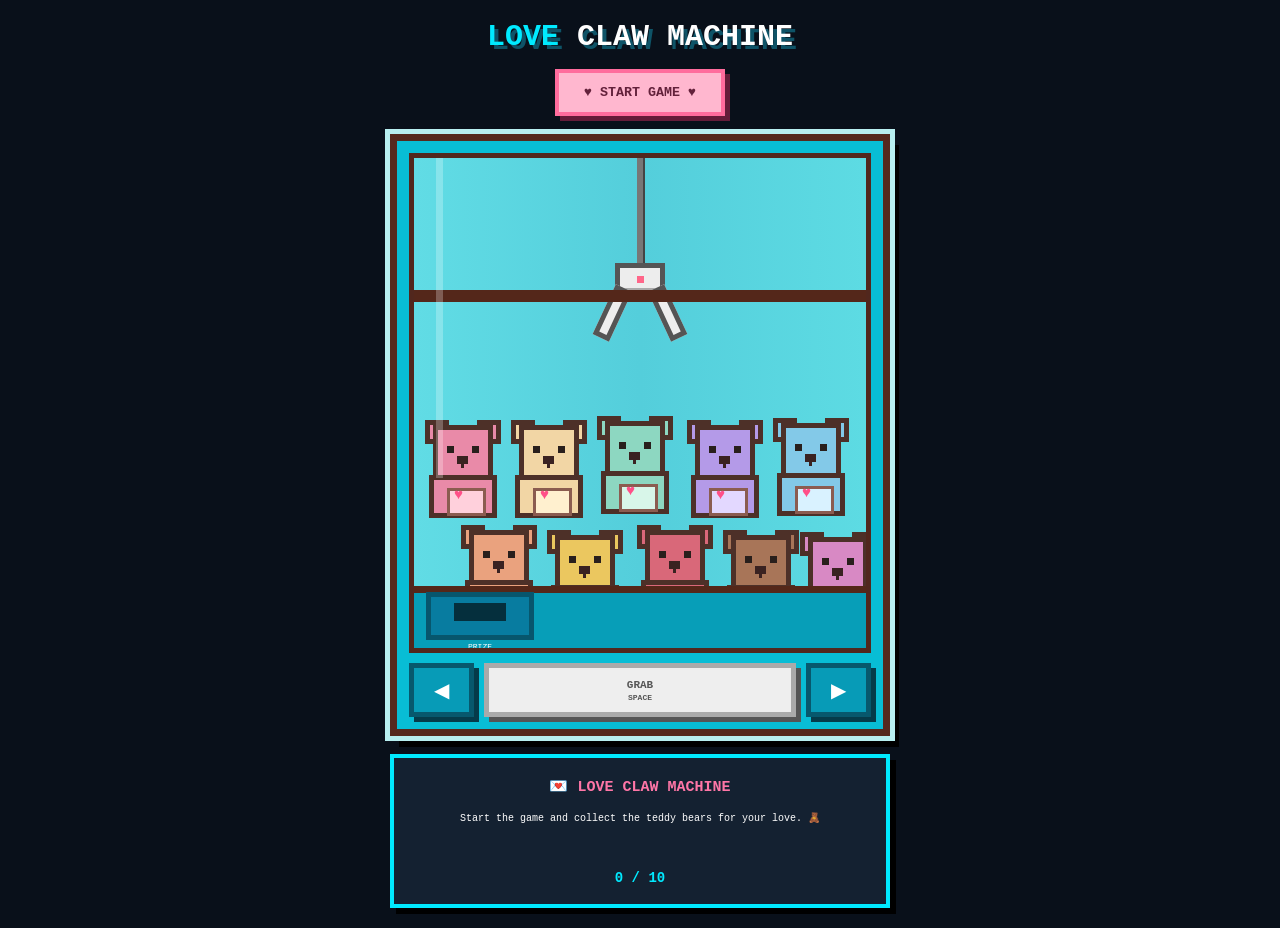
==== Claw/index.html @ a74042d6 "Add love claw machine" ====
<!DOCTYPE html>
<html lang="en">

<head>
  <meta charset="UTF-8">
  <meta name="viewport" content="width=device-width, initial-scale=1.0">

  <title>Love Claw Machine 💗</title>

  <link rel="stylesheet" href="style.css">
</head>

<body>

<div class="wrapper">

  <h1>
    <span>LOVE</span> CLAW MACHINE
  </h1>

  <button id="startGame" class="start-button">
    ♥ START GAME ♥
  </button>


  <!-- =========================
       MACHINE
  ========================== -->

  <div class="machine">

    <div class="glass">

      <!-- CLaw -->

      <div id="claw" class="claw">

        <div class="rope"></div>

        <div class="claw-head">
          <div class="claw-light"></div>
        </div>

        <div class="claw-arm left-arm"></div>
        <div class="claw-arm right-arm"></div>

      </div>


      <!-- =========================
           TEDDY BEARS
      ========================== -->

      <div class="plushies">

        <div class="pix plushie teddy1" data-id="1">
          <div class="ear ear-left"></div>
          <div class="ear ear-right"></div>
          <div class="head"></div>
          <div class="body"></div>
          <div class="eye eye-left"></div>
          <div class="eye eye-right"></div>
          <div class="nose"></div>
          <div class="teddy-heart">♥</div>
        </div>


        <div class="pix plushie teddy2" data-id="2">
          <div class="ear ear-left"></div>
          <div class="ear ear-right"></div>
          <div class="head"></div>
          <div class="body"></div>
          <div class="eye eye-left"></div>
          <div class="eye eye-right"></div>
          <div class="nose"></div>
          <div class="teddy-heart">♥</div>
        </div>


        <div class="pix plushie teddy3" data-id="3">
          <div class="ear ear-left"></div>
          <div class="ear ear-right"></div>
          <div class="head"></div>
          <div class="body"></div>
          <div class="eye eye-left"></div>
          <div class="eye eye-right"></div>
          <div class="nose"></div>
          <div class="teddy-heart">♥</div>
        </div>


        <div class="pix plushie teddy4" data-id="4">
          <div class="ear ear-left"></div>
          <div class="ear ear-right"></div>
          <div class="head"></div>
          <div class="body"></div>
          <div class="eye eye-left"></div>
          <div class="eye eye-right"></div>
          <div class="nose"></div>
          <div class="teddy-heart">♥</div>
        </div>


        <div class="pix plushie teddy5" data-id="5">
          <div class="ear ear-left"></div>
          <div class="ear ear-right"></div>
          <div class="head"></div>
          <div class="body"></div>
          <div class="eye eye-left"></div>
          <div class="eye eye-right"></div>
          <div class="nose"></div>
          <div class="teddy-heart">♥</div>
        </div>


        <div class="pix plushie teddy6" data-id="6">
          <div class="ear ear-left"></div>
          <div class="ear ear-right"></div>
          <div class="head"></div>
          <div class="body"></div>
          <div class="eye eye-left"></div>
          <div class="eye eye-right"></div>
          <div class="nose"></div>
          <div class="teddy-heart">♥</div>
        </div>


        <div class="pix plushie teddy7" data-id="7">
          <div class="ear ear-left"></div>
          <div class="ear ear-right"></div>
          <div class="head"></div>
          <div class="body"></div>
          <div class="eye eye-left"></div>
          <div class="eye eye-right"></div>
          <div class="nose"></div>
          <div class="teddy-heart">♥</div>
        </div>


        <div class="pix plushie teddy8" data-id="8">
          <div class="ear ear-left"></div>
          <div class="ear ear-right"></div>
          <div class="head"></div>
          <div class="body"></div>
          <div class="eye eye-left"></div>
          <div class="eye eye-right"></div>
          <div class="nose"></div>
          <div class="teddy-heart">♥</div>
        </div>


        <div class="pix plushie teddy9" data-id="9">
          <div class="ear ear-left"></div>
          <div class="ear ear-right"></div>
          <div class="head"></div>
          <div class="body"></div>
          <div class="eye eye-left"></div>
          <div class="eye eye-right"></div>
          <div class="nose"></div>
          <div class="teddy-heart">♥</div>
        </div>


        <div class="pix plushie teddy10" data-id="10">
          <div class="ear ear-left"></div>
          <div class="ear ear-right"></div>
          <div class="head"></div>
          <div class="body"></div>
          <div class="eye eye-left"></div>
          <div class="eye eye-right"></div>
          <div class="nose"></div>
          <div class="teddy-heart">♥</div>
        </div>

      </div>


      <!-- FLOOR -->

      <div class="floor"></div>


      <!-- PRIZE CHUTE -->

      <div
              id="prizeChute"
              class="prize-chute">

        <div class="chute-hole"></div>

        <div class="chute-text">
          PRIZE
        </div>

      </div>

    </div>


    <!-- CONTROLS -->

    <div class="controls">

      <button
              id="leftButton"
              class="control-button">
        ◀
      </button>

      <button
              id="grabButton"
              class="grab-button">

        GRAB

        <small>
          SPACE
        </small>

      </button>

      <button
              id="rightButton"
              class="control-button">
        ▶
      </button>

    </div>

  </div>


  <!-- =========================
       MESSAGE
  ========================== -->

  <div class="message-box">

    <h2 id="messageTitle">
      💌 LOVE CLAW MACHINE
    </h2>

    <p id="message">
      Start the game and collect
      the teddy bears for your love. 🧸
    </p>

    <div class="progress">

      <span id="count">0</span>

      / 10

    </div>

  </div>


  <!-- =========================
       TEDDY MESSAGE MODAL
  ========================== -->

  <div
          id="messageModal"
          class="modal hidden">

    <div class="modal-card">

      <button
              id="closeModal"
              class="close-button">
        ×
      </button>

      <div
              id="modalTeddy"
              class="modal-teddy">
        🧸
      </div>

      <h2 id="modalTitle">
        A message for you 💗
      </h2>

      <p id="modalMessage">
        ...
      </p>

      <button
              id="continueButton"
              class="continue-button">

        ♥ KEEP PLAYING ♥

      </button>

    </div>

  </div>

</div>


<script src="script.js"></script>

</body>
</html>
---- Claw/style.css ----
/* =====================================================
   RESET
===================================================== */

* {
    box-sizing: border-box;
}

html,
body {
    margin: 0;
    padding: 0;
}


/* =====================================================
   BODY
===================================================== */

body {

    min-height: 100vh;

    background: #09101a;

    color: white;

    font-family:
            "Courier New",
            monospace;

    display: flex;

    justify-content: center;
    align-items: center;

    image-rendering: pixelated;
}


/* =====================================================
   WRAPPER
===================================================== */

.wrapper {

    min-height: 100vh;

    width: 100%;

    padding: 20px;

    display: flex;

    flex-direction: column;

    justify-content: center;

    align-items: center;
}


/* =====================================================
   TITLE
===================================================== */

h1 {

    margin: 0 0 15px;

    color: #ffffff;

    font-size: 30px;

    text-shadow:
            4px 4px #0e5367;
}

h1 span {

    color: #00eaff;

}


/* =====================================================
   START BUTTON
===================================================== */

.start-button {

    margin-bottom: 18px;

    padding: 12px 25px;

    background: #ffb7cf;

    color: #63213b;

    border:
            4px solid #ff6c9d;

    font-family:
            "Courier New",
            monospace;

    font-weight: bold;

    cursor: pointer;

    box-shadow:
            5px 5px #651c39;

}


.start-button:hover {

    background: #ffc5d9;

}


.start-button:active {

    transform:
            translate(4px, 4px);

    box-shadow:
            1px 1px #651c39;

}


.start-button:disabled {

    opacity: .55;

    cursor: default;
}


/* =====================================================
   MACHINE
===================================================== */

.machine {

    width: 500px;

    max-width: 95vw;

    padding: 12px;

    background: #08bdd5;

    border:
            7px solid #55291e;

    box-shadow:
            0 0 0 5px #b8eff0,
            9px 11px #000;
}


/* =====================================================
   GLASS
===================================================== */

.glass {

    position: relative;

    height: 500px;

    overflow: hidden;

    background:
            linear-gradient(
                    90deg,
                    #61dce5,
                    #54cedb,
                    #5ddbe3
            );

    border:
            5px solid #51271d;
}


/* =====================================================
   GLASS SHINE
===================================================== */

.glass::after {

    content: "";

    position: absolute;

    top: 0;
    left: 22px;

    width: 7px;
    height: 320px;

    background:
            rgba(255,255,255,.25);

    z-index: 100;

    pointer-events: none;
}


/* =====================================================
   TOP BROWN BAR
===================================================== */

.glass::before {

    content: "";

    position: absolute;

    left: 0;
    top: 132px;

    width: 100%;
    height: 12px;

    background: #54271a;

    z-index: 80;
}


/* =====================================================
   PIXEL SYSTEM
===================================================== */

.pix::before,
.pix::after {

    position: absolute;

    content: "";

}


.pix {

    --w: 16;
    --h: 20;
    --m: 5px;

    image-rendering:
            pixelated;

}


/* =====================================================
   PLUSHIE CONTAINER
===================================================== */

.plushie {

    position: absolute;

    width: 80px;
    height: 105px;

    z-index: 20;

    cursor: pointer;

    transition:
            opacity .2s ease,
            transform .2s ease;

    will-change:
            left,
            top,
            transform,
            opacity;
}


/* =====================================================
   TEDDY EARS
===================================================== */

.ear {

    position: absolute;

    top: 7px;

    width: 24px;
    height: 24px;

    background:
            var(--teddy);

    border:
            5px solid #4d3028;

    z-index: 2;

}


.ear-left {

    left: 2px;

}


.ear-right {

    right: 2px;

}


/* =====================================================
   TEDDY HEAD
===================================================== */

.head {

    position: absolute;

    left: 10px;
    top: 12px;

    width: 60px;
    height: 55px;

    background:
            var(--teddy);

    border:
            5px solid #4d3028;

    z-index: 3;

}


/* =====================================================
   TEDDY BODY
===================================================== */

.body {

    position: absolute;

    left: 6px;
    top: 62px;

    width: 68px;
    height: 43px;

    background:
            var(--teddy);

    border:
            5px solid #4d3028;

    z-index: 1;

}


/* =====================================================
   TEDDY BELLY
===================================================== */

.body::before {

    content: "";

    position: absolute;

    left: 13px;
    top: 8px;

    width: 33px;
    height: 22px;

    background:
            var(--belly);

    border:
            3px solid #8b5c50;

}


/* =====================================================
   TEDDY EYES
===================================================== */

.eye {

    position: absolute;

    top: 33px;

    width: 7px;
    height: 7px;

    background: #291f1c;

    z-index: 7;

}


.eye-left {

    left: 24px;

}


.eye-right {

    right: 24px;

}


/* =====================================================
   TEDDY NOSE
===================================================== */

.nose {

    position: absolute;

    left: 34px;
    top: 43px;

    width: 11px;
    height: 8px;

    background: #3a2221;

    z-index: 8;

}


.nose::after {

    content: "";

    position: absolute;

    left: 4px;
    top: 7px;

    width: 3px;
    height: 5px;

    background: #3a2221;

}


/* =====================================================
   TEDDY HEART
===================================================== */

.teddy-heart {

    position: absolute;

    left: 31px;
    top: 74px;

    color: #ff4f88;

    font-size: 15px;

    z-index: 10;

}


/* =====================================================
   10 TEDDY COLORS
===================================================== */


/* 1 - Pink */

.teddy1 {

    left: 2%;
    bottom: 130px;

    --teddy: #e98aa8;
    --belly: #ffd0dc;
}


/* 2 - Cream */

.teddy2 {

    left: 21%;
    bottom: 130px;

    --teddy: #f2d6a5;
    --belly: #fff0cf;
}


/* 3 - Mint */

.teddy3 {

    left: 40%;
    bottom: 134px;

    --teddy: #8dd7c1;
    --belly: #d8f6e9;
}


/* 4 - Lavender */

.teddy4 {

    left: 60%;
    bottom: 130px;

    --teddy: #b49ae8;
    --belly: #e3d8ff;
}


/* 5 - Baby Blue */

.teddy5 {

    left: 79%;
    bottom: 132px;

    --teddy: #83c9e8;
    --belly: #d9f2ff;
}


/* 6 - Peach */

.teddy6 {

    left: 10%;
    bottom: 25px;

    --teddy: #eaa27e;
    --belly: #ffd9c5;
}


/* 7 - Yellow */

.teddy7 {

    left: 29%;
    bottom: 20px;

    --teddy: #ebc75f;
    --belly: #fff0a8;
}


/* 8 - Red */

.teddy8 {

    left: 49%;
    bottom: 25px;

    --teddy: #d96879;
    --belly: #f7b5c0;
}


/* 9 - Brown */

.teddy9 {

    left: 68%;
    bottom: 20px;

    --teddy: #a87558;
    --belly: #e3b99d;
}


/* 10 - Purple/Pink */

.teddy10 {

    left: 85%;
    bottom: 18px;

    --teddy: #d889c4;
    --belly: #f5c9ea;
}


/* =====================================================
   CLAW
===================================================== */

.claw {

    position: absolute;

    left: 50%;
    top: 0;

    width: 70px;
    height: 300px;

    transform:
            translateX(-50%);

    z-index: 70;

    transition:
            left .12s linear,
            top .75s cubic-bezier(
                    .22,
                    1,
                    .36,
                    1
            );

    will-change:
            left,
            top;

}


/* =====================================================
   ROPE
===================================================== */

.rope {

    position: absolute;

    left: 50%;
    top: 0;

    width: 6px;
    height: 112px;

    transform:
            translateX(-50%);

    background: #777;

    box-shadow:
            2px 0 #444;

}


/* =====================================================
   CLAW HEAD
===================================================== */

.claw-head {

    position: absolute;

    left: 10px;
    top: 105px;

    width: 50px;
    height: 36px;

    background: #ededed;

    border:
            5px solid #555;

    box-shadow:
            inset 0 -6px #aaa;

}


/* =====================================================
   CLAW LIGHT
===================================================== */

.claw-light {

    position: absolute;

    left: 17px;
    top: 8px;

    width: 7px;
    height: 7px;

    background: #ff6689;

}


/* =====================================================
   CLAW ARMS
===================================================== */

.claw-arm {

    position: absolute;

    top: 130px;

    width: 18px;
    height: 55px;

    background: #eee;

    border:
            5px solid #555;

    transform-origin:
            top center;

    transition:
            transform .28s
            cubic-bezier(
                    .22,
                    1,
                    .36,
                    1
            );

}


/* left */

.left-arm {

    left: 10px;

    transform:
            rotate(25deg);

}


/* right */

.right-arm {

    right: 10px;

    transform:
            rotate(-25deg);

}


/* grabbing */

.claw.grabbing .left-arm {

    transform:
            rotate(7deg);

}


.claw.grabbing .right-arm {

    transform:
            rotate(-7deg);

}


/* =====================================================
   FLOOR
===================================================== */

.floor {

    position: absolute;

    left: 0;
    bottom: 0;

    width: 100%;
    height: 62px;

    background: #079eb8;

    border-top:
            7px solid #542719;

    z-index: 40;

}


/* =====================================================
   PRIZE CHUTE
===================================================== */

.prize-chute {

    position: absolute;

    left: 12px;
    bottom: 8px;

    width: 108px;
    height: 48px;

    background: #087ca0;

    border:
            5px solid #07566d;

    z-index: 50;

}


/* hole */

.chute-hole {

    position: absolute;

    left: 23px;
    top: 6px;

    width: 52px;
    height: 18px;

    background: #052f3d;

}


/* text */

.chute-text {

    position: absolute;

    left: 0;
    right: 0;

    bottom: -16px;

    text-align: center;

    font-size: 8px;

}


/* =====================================================
   FALLING TEDDY
===================================================== */

.plushie.falling {

    animation:
            teddyDrop
            .8s
            cubic-bezier(
                    .2,
                    .7,
                    .3,
                    1
            )
            forwards;

}


@keyframes teddyDrop {

    0% {

        transform:
                translateY(0)
                rotate(0deg);

    }

    65% {

        transform:
                translateY(65px)
                rotate(0deg);

    }

    80% {

        transform:
                translateY(52px)
                rotate(-2deg);

    }

    90% {

        transform:
                translateY(60px)
                rotate(2deg);

    }

    100% {

        transform:
                translateY(57px)
                rotate(0deg);

    }

}


/* =====================================================
   COLLECTED
===================================================== */

.plushie.collected {

    pointer-events: none;

}


/* =====================================================
   CONTROLS
===================================================== */

.controls {

    display: flex;

    align-items: center;

    justify-content:
            space-between;

    gap: 10px;

    padding-top: 10px;

}


/* =====================================================
   LEFT / RIGHT
===================================================== */

.control-button {

    width: 65px;
    height: 54px;

    background: #079bb7;

    color: white;

    border:
            5px solid #07586d;

    font-size: 20px;

    cursor: pointer;

    box-shadow:
            5px 5px #053b4a;

}


.control-button:active {

    transform:
            translate(4px,4px);

    box-shadow:
            1px 1px #053b4a;

}


/* =====================================================
   GRAB
===================================================== */

.grab-button {

    flex: 1;

    height: 54px;

    background: #eee;

    color: #555;

    border:
            5px solid #aaa;

    font-family:
            "Courier New",
            monospace;

    font-weight: bold;

    font-size: 11px;

    cursor: pointer;

    box-shadow:
            5px 5px #555;

}


.grab-button:active {

    transform:
            translate(4px,4px);

    box-shadow:
            1px 1px #555;

}


.grab-button:disabled {

    opacity: .45;

}


.grab-button small {

    display: block;

    font-size: 8px;

    margin-top: 2px;

}


/* =====================================================
   MESSAGE BOX
===================================================== */

.message-box {

    width: 500px;

    max-width: 95vw;

    margin-top: 18px;

    padding: 18px;

    background: #142131;

    border:
            4px solid #00eaff;

    box-shadow:
            6px 6px #000;

    text-align: center;

}


.message-box h2 {

    margin:
            0 0 10px;

    color: #ff76a7;

    font-size: 15px;

    line-height: 1.6;

}


.message-box p {

    min-height: 48px;

    margin: 0;

    font-size: 10px;

    line-height: 1.8;

}


.progress {

    margin-top: 12px;

    color: #00eaff;

    font-size: 14px;

    font-weight: bold;

}


/* =====================================================
   MESSAGE MODAL
===================================================== */

.modal {

    position: fixed;

    inset: 0;

    z-index: 999;

    display: flex;

    justify-content: center;

    align-items: center;

    padding: 20px;

    background:
            rgba(5, 10, 18, .78);

}


.modal.hidden {

    display: none;

}


/* =====================================================
   MODAL CARD
===================================================== */

.modal-card {

    position: relative;

    width: 420px;

    max-width: 94vw;

    padding: 25px;

    background: #172537;

    border:
            5px solid #ff78a8;

    box-shadow:
            8px 8px #000;

    text-align: center;

}


.close-button {

    position: absolute;

    right: 10px;
    top: 10px;

    width: 32px;
    height: 32px;

    background: #ff6f9f;

    color: white;

    border:
            3px solid #a32f5e;

    font-size: 20px;

    cursor: pointer;

}


/* =====================================================
   MODAL TEDDY
===================================================== */

.modal-teddy {

    font-size: 70px;

    margin-bottom: 10px;

    animation:
            teddyBounce
            .8s
            ease-in-out;
}


@keyframes teddyBounce {

    0% {

        transform:
                translateY(-20px)
                scale(.8);

    }

    60% {

        transform:
                translateY(5px)
                scale(1.1);

    }

    100% {

        transform:
                translateY(0)
                scale(1);

    }

}


/* =====================================================
   MODAL TITLE
===================================================== */

.modal-card h2 {

    color: #ff9abe;

    font-size: 14px;

    line-height: 1.7;

}


/* =====================================================
   MODAL MESSAGE
===================================================== */

.modal-card p {

    color: white;

    font-size: 10px;

    line-height: 2;

}


/* =====================================================
   CONTINUE
===================================================== */

.continue-button {

    margin-top: 15px;

    padding: 12px 18px;

    background: #ff78a8;

    color: white;

    border:
            4px solid #a9345e;

    font-family:
            "Courier New",
            monospace;

    font-weight: bold;

    cursor: pointer;

    box-shadow:
            4px 4px #5e1c36;

}


.continue-button:active {

    transform:
            translate(3px,3px);

    box-shadow:
            1px 1px #5e1c36;

}


/* =====================================================
   MOBILE
===================================================== */

@media(max-width:520px) {

    .wrapper {
        padding: 15px 8px;
    }

    h1 {
        font-size: 20px;
    }

    .machine {
        padding: 8px;
    }

    .glass {
        height: 470px;
    }

    .plushie {
        transform: scale(.82);
        transform-origin: bottom center;
    }

    .message-box p {
        font-size: 9px;
    }

}


/* =====================================================
   SMALL PHONES
===================================================== */

@media(max-width:380px) {

    .control-button {
        width: 55px;
    }

    .grab-button {
        font-size: 9px;
    }

    .glass {
        height: 450px;
    }

}
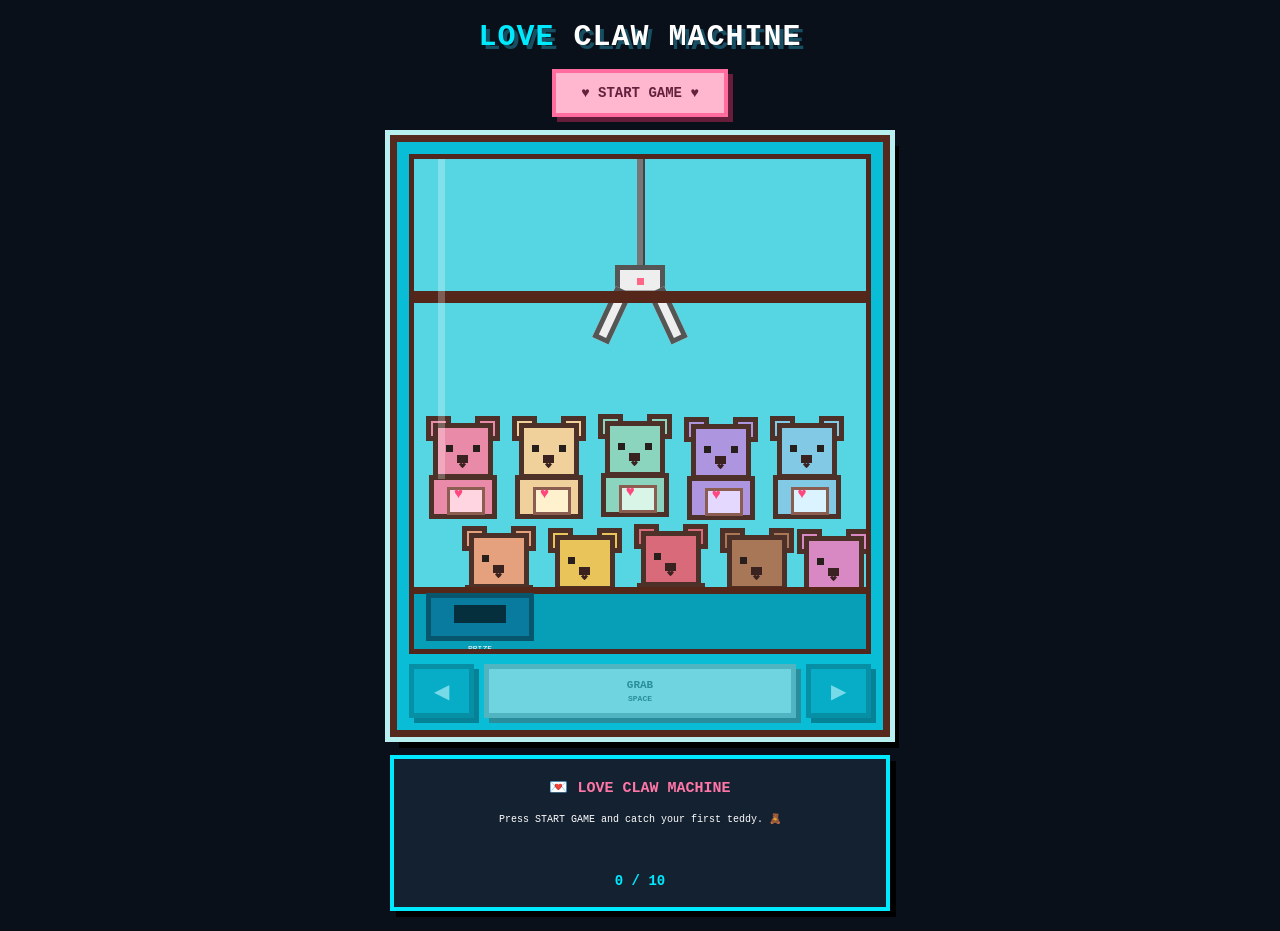
==== commit 23848303: "Update love claw machine" ====
--- a/Claw/index.html
+++ b/Claw/index.html
@@ -3,188 +3,371 @@
 
 <head>
   <meta charset="UTF-8">
-  <meta name="viewport" content="width=device-width, initial-scale=1.0">
+
+  <meta
+          name="viewport"
+          content="width=device-width, initial-scale=1.0">
 
   <title>Love Claw Machine 💗</title>
 
-  <link rel="stylesheet" href="style.css">
+  <link
+          rel="stylesheet"
+          href="style.css">
 </head>
 
 <body>
 
 <div class="wrapper">
+
+  <!-- =========================================
+       TITLE
+  ========================================== -->
 
   <h1>
     <span>LOVE</span> CLAW MACHINE
   </h1>
 
-  <button id="startGame" class="start-button">
+
+  <!-- =========================================
+       START BUTTON
+  ========================================== -->
+
+  <button
+          id="startGame"
+          class="start-button">
+
     ♥ START GAME ♥
+
   </button>
 
 
-  <!-- =========================
+  <!-- =========================================
        MACHINE
-  ========================== -->
+  ========================================== -->
 
   <div class="machine">
 
-    <div class="glass">
-
-      <!-- CLaw -->
-
-      <div id="claw" class="claw">
+    <div
+            class="glass"
+            id="glass">
+
+
+      <!-- =================================
+           CLAW
+      ================================== -->
+
+      <div
+              class="claw"
+              id="claw">
 
         <div class="rope"></div>
 
         <div class="claw-head">
+
           <div class="claw-light"></div>
+
         </div>
 
         <div class="claw-arm left-arm"></div>
+
         <div class="claw-arm right-arm"></div>
 
       </div>
 
 
-      <!-- =========================
+      <!-- =================================
            TEDDY BEARS
-      ========================== -->
+      ================================== -->
 
       <div class="plushies">
 
-        <div class="pix plushie teddy1" data-id="1">
-          <div class="ear ear-left"></div>
-          <div class="ear ear-right"></div>
-          <div class="head"></div>
-          <div class="body"></div>
-          <div class="eye eye-left"></div>
+
+        <!-- TEDDY 1 -->
+
+        <div
+                class="plushie teddy teddy1"
+                data-id="1">
+
+          <div class="ear ear-left"></div>
+
+          <div class="ear ear-right"></div>
+
+          <div class="head"></div>
+
+          <div class="body"></div>
+
+          <div class="eye eye-left"></div>
+
           <div class="eye eye-right"></div>
-          <div class="nose"></div>
-          <div class="teddy-heart">♥</div>
-        </div>
-
-
-        <div class="pix plushie teddy2" data-id="2">
-          <div class="ear ear-left"></div>
-          <div class="ear ear-right"></div>
-          <div class="head"></div>
-          <div class="body"></div>
-          <div class="eye eye-left"></div>
+
+          <div class="nose"></div>
+
+          <div class="mouth"></div>
+
+          <div class="heart">♥</div>
+
+        </div>
+
+
+        <!-- TEDDY 2 -->
+
+        <div
+                class="plushie teddy teddy2"
+                data-id="2">
+
+          <div class="ear ear-left"></div>
+
+          <div class="ear ear-right"></div>
+
+          <div class="head"></div>
+
+          <div class="body"></div>
+
+          <div class="eye eye-left"></div>
+
           <div class="eye eye-right"></div>
-          <div class="nose"></div>
-          <div class="teddy-heart">♥</div>
-        </div>
-
-
-        <div class="pix plushie teddy3" data-id="3">
-          <div class="ear ear-left"></div>
-          <div class="ear ear-right"></div>
-          <div class="head"></div>
-          <div class="body"></div>
-          <div class="eye eye-left"></div>
+
+          <div class="nose"></div>
+
+          <div class="mouth"></div>
+
+          <div class="heart">♥</div>
+
+        </div>
+
+
+        <!-- TEDDY 3 -->
+
+        <div
+                class="plushie teddy teddy3"
+                data-id="3">
+
+          <div class="ear ear-left"></div>
+
+          <div class="ear ear-right"></div>
+
+          <div class="head"></div>
+
+          <div class="body"></div>
+
+          <div class="eye eye-left"></div>
+
           <div class="eye eye-right"></div>
-          <div class="nose"></div>
-          <div class="teddy-heart">♥</div>
-        </div>
-
-
-        <div class="pix plushie teddy4" data-id="4">
-          <div class="ear ear-left"></div>
-          <div class="ear ear-right"></div>
-          <div class="head"></div>
-          <div class="body"></div>
-          <div class="eye eye-left"></div>
+
+          <div class="nose"></div>
+
+          <div class="mouth"></div>
+
+          <div class="heart">♥</div>
+
+        </div>
+
+
+        <!-- TEDDY 4 -->
+
+        <div
+                class="plushie teddy teddy4"
+                data-id="4">
+
+          <div class="ear ear-left"></div>
+
+          <div class="ear ear-right"></div>
+
+          <div class="head"></div>
+
+          <div class="body"></div>
+
+          <div class="eye eye-left"></div>
+
           <div class="eye eye-right"></div>
-          <div class="nose"></div>
-          <div class="teddy-heart">♥</div>
-        </div>
-
-
-        <div class="pix plushie teddy5" data-id="5">
-          <div class="ear ear-left"></div>
-          <div class="ear ear-right"></div>
-          <div class="head"></div>
-          <div class="body"></div>
-          <div class="eye eye-left"></div>
+
+          <div class="nose"></div>
+
+          <div class="mouth"></div>
+
+          <div class="heart">♥</div>
+
+        </div>
+
+
+        <!-- TEDDY 5 -->
+
+        <div
+                class="plushie teddy teddy5"
+                data-id="5">
+
+          <div class="ear ear-left"></div>
+
+          <div class="ear ear-right"></div>
+
+          <div class="head"></div>
+
+          <div class="body"></div>
+
+          <div class="eye eye-left"></div>
+
           <div class="eye eye-right"></div>
-          <div class="nose"></div>
-          <div class="teddy-heart">♥</div>
-        </div>
-
-
-        <div class="pix plushie teddy6" data-id="6">
-          <div class="ear ear-left"></div>
-          <div class="ear ear-right"></div>
-          <div class="head"></div>
-          <div class="body"></div>
-          <div class="eye eye-left"></div>
-          <div class="eye eye-right"></div>
-          <div class="nose"></div>
-          <div class="teddy-heart">♥</div>
-        </div>
-
-
-        <div class="pix plushie teddy7" data-id="7">
-          <div class="ear ear-left"></div>
-          <div class="ear ear-right"></div>
-          <div class="head"></div>
-          <div class="body"></div>
-          <div class="eye eye-left"></div>
-          <div class="eye eye-right"></div>
-          <div class="nose"></div>
-          <div class="teddy-heart">♥</div>
-        </div>
-
-
-        <div class="pix plushie teddy8" data-id="8">
-          <div class="ear ear-left"></div>
-          <div class="ear ear-right"></div>
-          <div class="head"></div>
-          <div class="body"></div>
-          <div class="eye eye-left"></div>
-          <div class="eye eye-right"></div>
-          <div class="nose"></div>
-          <div class="teddy-heart">♥</div>
-        </div>
-
-
-        <div class="pix plushie teddy9" data-id="9">
-          <div class="ear ear-left"></div>
-          <div class="ear ear-right"></div>
-          <div class="head"></div>
-          <div class="body"></div>
-          <div class="eye eye-left"></div>
-          <div class="eye eye-right"></div>
-          <div class="nose"></div>
-          <div class="teddy-heart">♥</div>
-        </div>
-
-
-        <div class="pix plushie teddy10" data-id="10">
-          <div class="ear ear-left"></div>
-          <div class="ear ear-right"></div>
-          <div class="head"></div>
-          <div class="body"></div>
-          <div class="eye eye-left"></div>
-          <div class="eye eye-right"></div>
-          <div class="nose"></div>
-          <div class="teddy-heart">♥</div>
+
+          <div class="nose"></div>
+
+          <div class="mouth"></div>
+
+          <div class="heart">♥</div>
+
+        </div>
+
+
+        <!-- TEDDY 6 -->
+
+        <div
+                class="plushie teddy teddy6"
+                data-id="6">
+
+          <div class="ear ear-left"></div>
+
+          <div class="ear ear-right"></div>
+
+          <div class="head"></div>
+
+          <div class="body"></div>
+
+          <div class="eye eye-left"></div>
+
+          <div class="eye-right"></div>
+
+          <div class="nose"></div>
+
+          <div class="mouth"></div>
+
+          <div class="heart">♥</div>
+
+        </div>
+
+
+        <!-- TEDDY 7 -->
+
+        <div
+                class="plushie teddy teddy7"
+                data-id="7">
+
+          <div class="ear ear-left"></div>
+
+          <div class="ear ear-right"></div>
+
+          <div class="head"></div>
+
+          <div class="body"></div>
+
+          <div class="eye eye-left"></div>
+
+          <div class="eye-right"></div>
+
+          <div class="nose"></div>
+
+          <div class="mouth"></div>
+
+          <div class="heart">♥</div>
+
+        </div>
+
+
+        <!-- TEDDY 8 -->
+
+        <div
+                class="plushie teddy teddy8"
+                data-id="8">
+
+          <div class="ear ear-left"></div>
+
+          <div class="ear ear-right"></div>
+
+          <div class="head"></div>
+
+          <div class="body"></div>
+
+          <div class="eye eye-left"></div>
+
+          <div class="eye-right"></div>
+
+          <div class="nose"></div>
+
+          <div class="mouth"></div>
+
+          <div class="heart">♥</div>
+
+        </div>
+
+
+        <!-- TEDDY 9 -->
+
+        <div
+                class="plushie teddy teddy9"
+                data-id="9">
+
+          <div class="ear ear-left"></div>
+
+          <div class="ear ear-right"></div>
+
+          <div class="head"></div>
+
+          <div class="body"></div>
+
+          <div class="eye eye-left"></div>
+
+          <div class="eye-right"></div>
+
+          <div class="nose"></div>
+
+          <div class="mouth"></div>
+
+          <div class="heart">♥</div>
+
+        </div>
+
+
+        <!-- TEDDY 10 -->
+
+        <div
+                class="plushie teddy teddy10"
+                data-id="10">
+
+          <div class="ear ear-left"></div>
+
+          <div class="ear ear-right"></div>
+
+          <div class="head"></div>
+
+          <div class="body"></div>
+
+          <div class="eye eye-left"></div>
+
+          <div class="eye-right"></div>
+
+          <div class="nose"></div>
+
+          <div class="mouth"></div>
+
+          <div class="heart">♥</div>
+
         </div>
 
       </div>
 
 
-      <!-- FLOOR -->
+      <!-- =================================
+           FLOOR
+      ================================== -->
 
       <div class="floor"></div>
 
 
-      <!-- PRIZE CHUTE -->
+      <!-- =================================
+           PRIZE CHUTE
+      ================================== -->
 
       <div
-              id="prizeChute"
-              class="prize-chute">
+              class="prize-chute"
+              id="prizeChute">
 
         <div class="chute-hole"></div>
 
@@ -194,18 +377,30 @@
 
       </div>
 
+
+      <!-- =================================
+           GLASS SHINE
+      ================================== -->
+
+      <div class="glass-shine"></div>
+
     </div>
 
 
-    <!-- CONTROLS -->
+    <!-- =====================================
+         CONTROLS
+    ====================================== -->
 
     <div class="controls">
 
       <button
               id="leftButton"
               class="control-button">
+
         ◀
+
       </button>
+
 
       <button
               id="grabButton"
@@ -219,10 +414,13 @@
 
       </button>
 
+
       <button
               id="rightButton"
               class="control-button">
+
         ▶
+
       </button>
 
     </div>
@@ -230,9 +428,9 @@
   </div>
 
 
-  <!-- =========================
+  <!-- =========================================
        MESSAGE
-  ========================== -->
+  ========================================== -->
 
   <div class="message-box">
 
@@ -241,13 +439,15 @@
     </h2>
 
     <p id="message">
-      Start the game and collect
-      the teddy bears for your love. 🧸
+      Press START GAME and
+      catch your first teddy. 🧸
     </p>
 
     <div class="progress">
 
-      <span id="count">0</span>
+            <span id="count">
+                0
+            </span>
 
       / 10
 
@@ -256,9 +456,9 @@
   </div>
 
 
-  <!-- =========================
-       TEDDY MESSAGE MODAL
-  ========================== -->
+  <!-- =========================================
+       MESSAGE POPUP
+  ========================================== -->
 
   <div
           id="messageModal"
@@ -266,26 +466,54 @@
 
     <div class="modal-card">
 
+
+      <!-- CLOSE -->
+
       <button
               id="closeModal"
               class="close-button">
+
         ×
+
       </button>
+
+
+      <!-- PICTURE -->
+
+      <img
+              id="modalImage"
+              class="modal-image"
+              src=""
+              alt="Memory">
+
+
+      <!-- TEDDY -->
 
       <div
               id="modalTeddy"
               class="modal-teddy">
+
         🧸
+
       </div>
+
+
+      <!-- TITLE -->
 
       <h2 id="modalTitle">
         A message for you 💗
       </h2>
 
+
+      <!-- MESSAGE -->
+
       <p id="modalMessage">
         ...
       </p>
 
+
+      <!-- CONTINUE -->
+
       <button
               id="continueButton"
               class="continue-button">
--- a/Claw/style.css
+++ b/Claw/style.css
@@ -32,9 +32,11 @@
     display: flex;
 
     justify-content: center;
+
     align-items: center;
 
-    image-rendering: pixelated;
+    image-rendering:
+            pixelated;
 }
 
 
@@ -44,10 +46,10 @@
 
 .wrapper {
 
+    width: 100%;
+
     min-height: 100vh;
 
-    width: 100%;
-
     padding: 20px;
 
     display: flex;
@@ -57,6 +59,7 @@
     justify-content: center;
 
     align-items: center;
+
 }
 
 
@@ -66,19 +69,25 @@
 
 h1 {
 
-    margin: 0 0 15px;
-
-    color: #ffffff;
+    margin:
+            0 0 15px;
+
+    color: white;
 
     font-size: 30px;
 
+    letter-spacing: 1px;
+
     text-shadow:
-            4px 4px #0e5367;
-}
+            4px 4px #174e61;
+
+}
+
 
 h1 span {
 
-    color: #00eaff;
+    color:
+            #00eaff;
 
 }
 
@@ -89,13 +98,17 @@
 
 .start-button {
 
-    margin-bottom: 18px;
-
-    padding: 12px 25px;
-
-    background: #ffb7cf;
-
-    color: #63213b;
+    margin-bottom:
+            18px;
+
+    padding:
+            12px 25px;
+
+    background:
+            #ffb7cf;
+
+    color:
+            #63213b;
 
     border:
             4px solid #ff6c9d;
@@ -104,19 +117,28 @@
             "Courier New",
             monospace;
 
-    font-weight: bold;
-
-    cursor: pointer;
+    font-weight:
+            bold;
+
+    font-size:
+            14px;
+
+    cursor:
+            pointer;
 
     box-shadow:
-            5px 5px #651c39;
+            5px 5px #651d39;
+
+    transition:
+            transform .1s ease;
 
 }
 
 
 .start-button:hover {
 
-    background: #ffc5d9;
+    transform:
+            translate(-2px,-2px);
 
 }
 
@@ -124,19 +146,22 @@
 .start-button:active {
 
     transform:
-            translate(4px, 4px);
+            translate(4px,4px);
 
     box-shadow:
-            1px 1px #651c39;
+            1px 1px #651d39;
 
 }
 
 
 .start-button:disabled {
 
-    opacity: .55;
-
-    cursor: default;
+    opacity:
+            .55;
+
+    cursor:
+            default;
+
 }
 
 
@@ -146,13 +171,17 @@
 
 .machine {
 
-    width: 500px;
-
-    max-width: 95vw;
-
-    padding: 12px;
-
-    background: #08bdd5;
+    width:
+            500px;
+
+    max-width:
+            95vw;
+
+    padding:
+            12px;
+
+    background:
+            #08bdd5;
 
     border:
             7px solid #55291e;
@@ -160,6 +189,7 @@
     box-shadow:
             0 0 0 5px #b8eff0,
             9px 11px #000;
+
 }
 
 
@@ -169,22 +199,57 @@
 
 .glass {
 
-    position: relative;
-
-    height: 500px;
-
-    overflow: hidden;
-
-    background:
-            linear-gradient(
-                    90deg,
-                    #61dce5,
-                    #54cedb,
-                    #5ddbe3
-            );
+    position:
+            relative;
+
+    width:
+            100%;
+
+    height:
+            500px;
+
+    overflow:
+            hidden;
+
+    background:
+            #56d6e2;
 
     border:
             5px solid #51271d;
+
+}
+
+
+/* =====================================================
+   BROWN BAR
+===================================================== */
+
+.glass::before {
+
+    content:
+            "";
+
+    position:
+            absolute;
+
+    top:
+            132px;
+
+    left:
+            0;
+
+    width:
+            100%;
+
+    height:
+            12px;
+
+    background:
+            #54271a;
+
+    z-index:
+            80;
+
 }
 
 
@@ -192,46 +257,37 @@
    GLASS SHINE
 ===================================================== */
 
-.glass::after {
-
-    content: "";
-
-    position: absolute;
-
-    top: 0;
-    left: 22px;
-
-    width: 7px;
-    height: 320px;
-
-    background:
-            rgba(255,255,255,.25);
-
-    z-index: 100;
-
-    pointer-events: none;
-}
-
-
-/* =====================================================
-   TOP BROWN BAR
-===================================================== */
-
-.glass::before {
-
-    content: "";
-
-    position: absolute;
-
-    left: 0;
-    top: 132px;
-
-    width: 100%;
-    height: 12px;
-
-    background: #54271a;
-
-    z-index: 80;
+.glass-shine {
+
+    position:
+            absolute;
+
+    left:
+            24px;
+
+    top:
+            0;
+
+    width:
+            7px;
+
+    height:
+            320px;
+
+    background:
+            rgba(
+                    255,
+                    255,
+                    255,
+                    .25
+            );
+
+    z-index:
+            100;
+
+    pointer-events:
+            none;
+
 }
 
 
@@ -242,9 +298,11 @@
 .pix::before,
 .pix::after {
 
-    position: absolute;
-
-    content: "";
+    position:
+            absolute;
+
+    content:
+            "";
 
 }
 
@@ -252,7 +310,9 @@
 .pix {
 
     --w: 16;
+
     --h: 20;
+
     --m: 5px;
 
     image-rendering:
@@ -262,44 +322,49 @@
 
 
 /* =====================================================
-   PLUSHIE CONTAINER
+   PLUSHIE
 ===================================================== */
 
 .plushie {
 
-    position: absolute;
-
-    width: 80px;
-    height: 105px;
-
-    z-index: 20;
-
-    cursor: pointer;
+    position:
+            absolute;
+
+    width:
+            80px;
+
+    height:
+            108px;
+
+    cursor:
+            default;
+
+    z-index:
+            20;
 
     transition:
-            opacity .2s ease,
-            transform .2s ease;
-
-    will-change:
-            left,
-            top,
-            transform,
-            opacity;
-}
-
-
-/* =====================================================
-   TEDDY EARS
+            opacity .25s ease;
+
+}
+
+
+/* =====================================================
+   TEDDY EAR
 ===================================================== */
 
 .ear {
 
-    position: absolute;
-
-    top: 7px;
-
-    width: 24px;
-    height: 24px;
+    position:
+            absolute;
+
+    top:
+            5px;
+
+    width:
+            25px;
+
+    height:
+            25px;
 
     background:
             var(--teddy);
@@ -307,21 +372,24 @@
     border:
             5px solid #4d3028;
 
-    z-index: 2;
+    z-index:
+            2;
 
 }
 
 
 .ear-left {
 
-    left: 2px;
+    left:
+            3px;
 
 }
 
 
 .ear-right {
 
-    right: 2px;
+    right:
+            3px;
 
 }
 
@@ -332,13 +400,20 @@
 
 .head {
 
-    position: absolute;
-
-    left: 10px;
-    top: 12px;
-
-    width: 60px;
-    height: 55px;
+    position:
+            absolute;
+
+    left:
+            10px;
+
+    top:
+            12px;
+
+    width:
+            60px;
+
+    height:
+            56px;
 
     background:
             var(--teddy);
@@ -346,7 +421,8 @@
     border:
             5px solid #4d3028;
 
-    z-index: 3;
+    z-index:
+            3;
 
 }
 
@@ -357,13 +433,20 @@
 
 .body {
 
-    position: absolute;
-
-    left: 6px;
-    top: 62px;
-
-    width: 68px;
-    height: 43px;
+    position:
+            absolute;
+
+    left:
+            6px;
+
+    top:
+            64px;
+
+    width:
+            68px;
+
+    height:
+            44px;
 
     background:
             var(--teddy);
@@ -371,7 +454,8 @@
     border:
             5px solid #4d3028;
 
-    z-index: 1;
+    z-index:
+            2;
 
 }
 
@@ -382,15 +466,23 @@
 
 .body::before {
 
-    content: "";
-
-    position: absolute;
-
-    left: 13px;
-    top: 8px;
-
-    width: 33px;
-    height: 22px;
+    content:
+            "";
+
+    position:
+            absolute;
+
+    left:
+            13px;
+
+    top:
+            7px;
+
+    width:
+            32px;
+
+    height:
+            22px;
 
     background:
             var(--belly);
@@ -402,219 +494,348 @@
 
 
 /* =====================================================
-   TEDDY EYES
+   EYES
 ===================================================== */
 
 .eye {
 
-    position: absolute;
-
-    top: 33px;
-
-    width: 7px;
-    height: 7px;
-
-    background: #291f1c;
-
-    z-index: 7;
+    position:
+            absolute;
+
+    top:
+            34px;
+
+    width:
+            7px;
+
+    height:
+            7px;
+
+    background:
+            #271f1c;
+
+    z-index:
+            8;
 
 }
 
 
 .eye-left {
 
-    left: 24px;
+    left:
+            23px;
 
 }
 
 
 .eye-right {
 
-    right: 24px;
-
-}
-
-
-/* =====================================================
-   TEDDY NOSE
+    right:
+            23px;
+
+}
+
+
+/* =====================================================
+   NOSE
 ===================================================== */
 
 .nose {
 
-    position: absolute;
-
-    left: 34px;
-    top: 43px;
-
-    width: 11px;
-    height: 8px;
-
-    background: #3a2221;
-
-    z-index: 8;
-
-}
-
-
-.nose::after {
-
-    content: "";
-
-    position: absolute;
-
-    left: 4px;
-    top: 7px;
-
-    width: 3px;
-    height: 5px;
-
-    background: #3a2221;
-
-}
-
-
-/* =====================================================
-   TEDDY HEART
-===================================================== */
-
-.teddy-heart {
-
-    position: absolute;
-
-    left: 31px;
-    top: 74px;
-
-    color: #ff4f88;
-
-    font-size: 15px;
-
-    z-index: 10;
-
-}
-
-
-/* =====================================================
-   10 TEDDY COLORS
-===================================================== */
-
-
-/* 1 - Pink */
+    position:
+            absolute;
+
+    left:
+            34px;
+
+    top:
+            44px;
+
+    width:
+            11px;
+
+    height:
+            8px;
+
+    background:
+            #3a2221;
+
+    z-index:
+            9;
+
+}
+
+
+/* =====================================================
+   MOUTH
+===================================================== */
+
+.mouth {
+
+    position:
+            absolute;
+
+    left:
+            37px;
+
+    top:
+            51px;
+
+    width:
+            5px;
+
+    height:
+            5px;
+
+    border-left:
+            3px solid #3a2221;
+
+    border-bottom:
+            3px solid #3a2221;
+
+    transform:
+            rotate(-45deg);
+
+    z-index:
+            9;
+
+}
+
+
+/* =====================================================
+   HEART
+===================================================== */
+
+.heart {
+
+    position:
+            absolute;
+
+    left:
+            31px;
+
+    top:
+            75px;
+
+    color:
+            #ff477d;
+
+    font-size:
+            15px;
+
+    z-index:
+            12;
+
+}
+
+
+/* =====================================================
+   TEDDY 1
+===================================================== */
 
 .teddy1 {
 
-    left: 2%;
-    bottom: 130px;
-
-    --teddy: #e98aa8;
-    --belly: #ffd0dc;
-}
-
-
-/* 2 - Cream */
+    left:
+            2%;
+
+    bottom:
+            130px;
+
+    --teddy:
+            #e98aa8;
+
+    --belly:
+            #ffd5e1;
+
+}
+
+
+/* =====================================================
+   TEDDY 2
+===================================================== */
 
 .teddy2 {
 
-    left: 21%;
-    bottom: 130px;
-
-    --teddy: #f2d6a5;
-    --belly: #fff0cf;
-}
-
-
-/* 3 - Mint */
+    left:
+            21%;
+
+    bottom:
+            130px;
+
+    --teddy:
+            #f0d19b;
+
+    --belly:
+            #fff0ce;
+
+}
+
+
+/* =====================================================
+   TEDDY 3
+===================================================== */
 
 .teddy3 {
 
-    left: 40%;
-    bottom: 134px;
-
-    --teddy: #8dd7c1;
-    --belly: #d8f6e9;
-}
-
-
-/* 4 - Lavender */
+    left:
+            40%;
+
+    bottom:
+            132px;
+
+    --teddy:
+            #8bd4be;
+
+    --belly:
+            #d8f5e8;
+
+}
+
+
+/* =====================================================
+   TEDDY 4
+===================================================== */
 
 .teddy4 {
 
-    left: 60%;
-    bottom: 130px;
-
-    --teddy: #b49ae8;
-    --belly: #e3d8ff;
-}
-
-
-/* 5 - Baby Blue */
+    left:
+            59%;
+
+    bottom:
+            129px;
+
+    --teddy:
+            #ad96df;
+
+    --belly:
+            #e4d8ff;
+
+}
+
+
+/* =====================================================
+   TEDDY 5
+===================================================== */
 
 .teddy5 {
 
-    left: 79%;
-    bottom: 132px;
-
-    --teddy: #83c9e8;
-    --belly: #d9f2ff;
-}
-
-
-/* 6 - Peach */
+    left:
+            78%;
+
+    bottom:
+            130px;
+
+    --teddy:
+            #81c9e5;
+
+    --belly:
+            #daf3ff;
+
+}
+
+
+/* =====================================================
+   TEDDY 6
+===================================================== */
 
 .teddy6 {
 
-    left: 10%;
-    bottom: 25px;
-
-    --teddy: #eaa27e;
-    --belly: #ffd9c5;
-}
-
-
-/* 7 - Yellow */
+    left:
+            10%;
+
+    bottom:
+            20px;
+
+    --teddy:
+            #e5a07d;
+
+    --belly:
+            #ffd8c4;
+
+}
+
+
+/* =====================================================
+   TEDDY 7
+===================================================== */
 
 .teddy7 {
 
-    left: 29%;
-    bottom: 20px;
-
-    --teddy: #ebc75f;
-    --belly: #fff0a8;
-}
-
-
-/* 8 - Red */
+    left:
+            29%;
+
+    bottom:
+            18px;
+
+    --teddy:
+            #e9c45b;
+
+    --belly:
+            #fff0a2;
+
+}
+
+
+/* =====================================================
+   TEDDY 8
+===================================================== */
 
 .teddy8 {
 
-    left: 49%;
-    bottom: 25px;
-
-    --teddy: #d96879;
-    --belly: #f7b5c0;
-}
-
-
-/* 9 - Brown */
+    left:
+            48%;
+
+    bottom:
+            22px;
+
+    --teddy:
+            #d86a79;
+
+    --belly:
+            #f6b6c1;
+
+}
+
+
+/* =====================================================
+   TEDDY 9
+===================================================== */
 
 .teddy9 {
 
-    left: 68%;
-    bottom: 20px;
-
-    --teddy: #a87558;
-    --belly: #e3b99d;
-}
-
-
-/* 10 - Purple/Pink */
+    left:
+            67%;
+
+    bottom:
+            18px;
+
+    --teddy:
+            #a77758;
+
+    --belly:
+            #e1b99d;
+
+}
+
+
+/* =====================================================
+   TEDDY 10
+===================================================== */
 
 .teddy10 {
 
-    left: 85%;
-    bottom: 18px;
-
-    --teddy: #d889c4;
-    --belly: #f5c9ea;
+    left:
+            84%;
+
+    bottom:
+            17px;
+
+    --teddy:
+            #d888c2;
+
+    --belly:
+            #f4c7e9;
+
 }
 
 
@@ -624,21 +845,29 @@
 
 .claw {
 
-    position: absolute;
-
-    left: 50%;
-    top: 0;
-
-    width: 70px;
-    height: 300px;
+    position:
+            absolute;
+
+    top:
+            0;
+
+    left:
+            50%;
+
+    width:
+            70px;
+
+    height:
+            300px;
 
     transform:
             translateX(-50%);
 
-    z-index: 70;
+    z-index:
+            70;
 
     transition:
-            left .12s linear,
+            left .18s linear,
             top .75s cubic-bezier(
                     .22,
                     1,
@@ -646,10 +875,6 @@
                     1
             );
 
-    will-change:
-            left,
-            top;
-
 }
 
 
@@ -659,18 +884,26 @@
 
 .rope {
 
-    position: absolute;
-
-    left: 50%;
-    top: 0;
-
-    width: 6px;
-    height: 112px;
+    position:
+            absolute;
+
+    top:
+            0;
+
+    left:
+            50%;
+
+    width:
+            6px;
+
+    height:
+            112px;
 
     transform:
             translateX(-50%);
 
-    background: #777;
+    background:
+            #777;
 
     box-shadow:
             2px 0 #444;
@@ -684,15 +917,23 @@
 
 .claw-head {
 
-    position: absolute;
-
-    left: 10px;
-    top: 105px;
-
-    width: 50px;
-    height: 36px;
-
-    background: #ededed;
+    position:
+            absolute;
+
+    left:
+            10px;
+
+    top:
+            106px;
+
+    width:
+            50px;
+
+    height:
+            36px;
+
+    background:
+            #eeeeee;
 
     border:
             5px solid #555;
@@ -709,15 +950,23 @@
 
 .claw-light {
 
-    position: absolute;
-
-    left: 17px;
-    top: 8px;
-
-    width: 7px;
-    height: 7px;
-
-    background: #ff6689;
+    position:
+            absolute;
+
+    top:
+            8px;
+
+    left:
+            17px;
+
+    width:
+            7px;
+
+    height:
+            7px;
+
+    background:
+            #ff6688;
 
 }
 
@@ -728,14 +977,20 @@
 
 .claw-arm {
 
-    position: absolute;
-
-    top: 130px;
-
-    width: 18px;
-    height: 55px;
-
-    background: #eee;
+    position:
+            absolute;
+
+    top:
+            131px;
+
+    width:
+            18px;
+
+    height:
+            56px;
+
+    background:
+            #eeeeee;
 
     border:
             5px solid #555;
@@ -744,7 +999,7 @@
             top center;
 
     transition:
-            transform .28s
+            transform .3s
             cubic-bezier(
                     .22,
                     1,
@@ -755,11 +1010,14 @@
 }
 
 
-/* left */
+/* =====================================================
+   LEFT ARM
+===================================================== */
 
 .left-arm {
 
-    left: 10px;
+    left:
+            10px;
 
     transform:
             rotate(25deg);
@@ -767,11 +1025,14 @@
 }
 
 
-/* right */
+/* =====================================================
+   RIGHT ARM
+===================================================== */
 
 .right-arm {
 
-    right: 10px;
+    right:
+            10px;
 
     transform:
             rotate(-25deg);
@@ -779,7 +1040,9 @@
 }
 
 
-/* grabbing */
+/* =====================================================
+   CLOSED CLAW
+===================================================== */
 
 .claw.grabbing .left-arm {
 
@@ -803,20 +1066,29 @@
 
 .floor {
 
-    position: absolute;
-
-    left: 0;
-    bottom: 0;
-
-    width: 100%;
-    height: 62px;
-
-    background: #079eb8;
+    position:
+            absolute;
+
+    bottom:
+            0;
+
+    left:
+            0;
+
+    width:
+            100%;
+
+    height:
+            62px;
+
+    background:
+            #079eb8;
 
     border-top:
             7px solid #542719;
 
-    z-index: 40;
+    z-index:
+            40;
 
 }
 
@@ -827,72 +1099,118 @@
 
 .prize-chute {
 
-    position: absolute;
-
-    left: 12px;
-    bottom: 8px;
-
-    width: 108px;
-    height: 48px;
-
-    background: #087ca0;
+    position:
+            absolute;
+
+    left:
+            12px;
+
+    bottom:
+            8px;
+
+    width:
+            108px;
+
+    height:
+            48px;
+
+    background:
+            #087b9e;
 
     border:
             5px solid #07566d;
 
-    z-index: 50;
-
-}
-
-
-/* hole */
+    z-index:
+            50;
+
+}
+
+
+/* =====================================================
+   PRIZE HOLE
+===================================================== */
 
 .chute-hole {
 
-    position: absolute;
-
-    left: 23px;
-    top: 6px;
-
-    width: 52px;
-    height: 18px;
-
-    background: #052f3d;
-
-}
-
-
-/* text */
+    position:
+            absolute;
+
+    left:
+            23px;
+
+    top:
+            7px;
+
+    width:
+            52px;
+
+    height:
+            18px;
+
+    background:
+            #052f3d;
+
+}
+
+
+/* =====================================================
+   PRIZE TEXT
+===================================================== */
 
 .chute-text {
 
-    position: absolute;
-
-    left: 0;
-    right: 0;
-
-    bottom: -16px;
-
-    text-align: center;
-
-    font-size: 8px;
-
-}
-
-
-/* =====================================================
-   FALLING TEDDY
-===================================================== */
-
-.plushie.falling {
+    position:
+            absolute;
+
+    left:
+            0;
+
+    right:
+            0;
+
+    bottom:
+            -17px;
+
+    text-align:
+            center;
+
+    color:
+            white;
+
+    font-size:
+            8px;
+
+}
+
+
+/* =====================================================
+   HIDDEN / CARRIED
+===================================================== */
+
+.plushie.carried {
+
+    z-index:
+            90;
+
+    pointer-events:
+            none;
+
+}
+
+
+/* =====================================================
+   DROP ANIMATION
+===================================================== */
+
+.plushie.drop-animation {
 
     animation:
             teddyDrop
-            .8s
+            .9s
             cubic-bezier(
-                    .2,
-                    .7,
-                    .3,
+                    .18,
+                    .75,
+                    .28,
                     1
             )
             forwards;
@@ -913,23 +1231,23 @@
     65% {
 
         transform:
-                translateY(65px)
+                translateY(70px)
                 rotate(0deg);
 
     }
 
-    80% {
+    78% {
 
         transform:
-                translateY(52px)
-                rotate(-2deg);
+                translateY(55px)
+                rotate(-3deg);
 
     }
 
     90% {
 
         transform:
-                translateY(60px)
+                translateY(66px)
                 rotate(2deg);
 
     }
@@ -937,7 +1255,7 @@
     100% {
 
         transform:
-                translateY(57px)
+                translateY(62px)
                 rotate(0deg);
 
     }
@@ -946,103 +1264,147 @@
 
 
 /* =====================================================
-   COLLECTED
-===================================================== */
-
-.plushie.collected {
-
-    pointer-events: none;
-
-}
-
-
-/* =====================================================
    CONTROLS
 ===================================================== */
 
 .controls {
 
-    display: flex;
-
-    align-items: center;
+    display:
+            flex;
+
+    align-items:
+            center;
 
     justify-content:
             space-between;
 
-    gap: 10px;
-
-    padding-top: 10px;
-
-}
-
-
-/* =====================================================
-   LEFT / RIGHT
+    gap:
+            10px;
+
+    padding-top:
+            10px;
+
+}
+
+
+/* =====================================================
+   CONTROL BUTTON
 ===================================================== */
 
 .control-button {
 
-    width: 65px;
-    height: 54px;
-
-    background: #079bb7;
-
-    color: white;
+    width:
+            65px;
+
+    height:
+            54px;
+
+    background:
+            #079bb7;
+
+    color:
+            white;
 
     border:
             5px solid #07586d;
 
-    font-size: 20px;
-
-    cursor: pointer;
-
-    box-shadow:
-            5px 5px #053b4a;
-
-}
-
-
-.control-button:active {
-
-    transform:
-            translate(4px,4px);
-
-    box-shadow:
-            1px 1px #053b4a;
-
-}
-
-
-/* =====================================================
-   GRAB
-===================================================== */
-
-.grab-button {
-
-    flex: 1;
-
-    height: 54px;
-
-    background: #eee;
-
-    color: #555;
-
-    border:
-            5px solid #aaa;
+    font-size:
+            20px;
 
     font-family:
             "Courier New",
             monospace;
 
-    font-weight: bold;
-
-    font-size: 11px;
-
-    cursor: pointer;
+    cursor:
+            pointer;
+
+    box-shadow:
+            5px 5px #053b4a;
+
+    transition:
+            transform .08s ease;
+
+}
+
+
+.control-button:hover {
+
+    background:
+            #0aaac8;
+
+}
+
+
+.control-button:active {
+
+    transform:
+            translate(4px,4px);
+
+    box-shadow:
+            1px 1px #053b4a;
+
+}
+
+
+.control-button:disabled {
+
+    opacity:
+            .45;
+
+    cursor:
+            not-allowed;
+
+}
+
+
+/* =====================================================
+   GRAB BUTTON
+===================================================== */
+
+.grab-button {
+
+    flex:
+            1;
+
+    height:
+            54px;
+
+    background:
+            #eeeeee;
+
+    color:
+            #555;
+
+    border:
+            5px solid #aaa;
+
+    font-family:
+            "Courier New",
+            monospace;
+
+    font-weight:
+            bold;
+
+    font-size:
+            11px;
+
+    cursor:
+            pointer;
 
     box-shadow:
             5px 5px #555;
 
+    transition:
+            transform .08s ease;
+
+}
+
+
+.grab-button:hover {
+
+    background:
+            #ffffff;
+
 }
 
 
@@ -1059,18 +1421,25 @@
 
 .grab-button:disabled {
 
-    opacity: .45;
+    opacity:
+            .45;
+
+    cursor:
+            not-allowed;
 
 }
 
 
 .grab-button small {
 
-    display: block;
-
-    font-size: 8px;
-
-    margin-top: 2px;
+    display:
+            block;
+
+    margin-top:
+            3px;
+
+    font-size:
+            8px;
 
 }
 
@@ -1081,15 +1450,20 @@
 
 .message-box {
 
-    width: 500px;
-
-    max-width: 95vw;
-
-    margin-top: 18px;
-
-    padding: 18px;
-
-    background: #142131;
+    width:
+            500px;
+
+    max-width:
+            95vw;
+
+    margin-top:
+            18px;
+
+    padding:
+            18px;
+
+    background:
+            #142131;
 
     border:
             4px solid #00eaff;
@@ -1097,7 +1471,8 @@
     box-shadow:
             6px 6px #000;
 
-    text-align: center;
+    text-align:
+            center;
 
 }
 
@@ -1107,70 +1482,97 @@
     margin:
             0 0 10px;
 
-    color: #ff76a7;
-
-    font-size: 15px;
-
-    line-height: 1.6;
+    color:
+            #ff76a7;
+
+    font-size:
+            15px;
+
+    line-height:
+            1.6;
 
 }
 
 
 .message-box p {
 
-    min-height: 48px;
-
-    margin: 0;
-
-    font-size: 10px;
-
-    line-height: 1.8;
+    margin:
+            0;
+
+    min-height:
+            50px;
+
+    color:
+            white;
+
+    font-size:
+            10px;
+
+    line-height:
+            1.8;
 
 }
 
 
 .progress {
 
-    margin-top: 12px;
-
-    color: #00eaff;
-
-    font-size: 14px;
-
-    font-weight: bold;
-
-}
-
-
-/* =====================================================
-   MESSAGE MODAL
+    margin-top:
+            12px;
+
+    color:
+            #00eaff;
+
+    font-size:
+            14px;
+
+    font-weight:
+            bold;
+
+}
+
+
+/* =====================================================
+   MODAL
 ===================================================== */
 
 .modal {
 
-    position: fixed;
-
-    inset: 0;
-
-    z-index: 999;
-
-    display: flex;
-
-    justify-content: center;
-
-    align-items: center;
-
-    padding: 20px;
-
-    background:
-            rgba(5, 10, 18, .78);
+    position:
+            fixed;
+
+    inset:
+            0;
+
+    z-index:
+            9999;
+
+    display:
+            flex;
+
+    justify-content:
+            center;
+
+    align-items:
+            center;
+
+    padding:
+            20px;
+
+    background:
+            rgba(
+                    5,
+                    10,
+                    18,
+                    .82
+            );
 
 }
 
 
 .modal.hidden {
 
-    display: none;
+    display:
+            none;
 
 }
 
@@ -1181,15 +1583,26 @@
 
 .modal-card {
 
-    position: relative;
-
-    width: 420px;
-
-    max-width: 94vw;
-
-    padding: 25px;
-
-    background: #172537;
+    position:
+            relative;
+
+    width:
+            430px;
+
+    max-width:
+            95vw;
+
+    max-height:
+            90vh;
+
+    overflow-y:
+            auto;
+
+    padding:
+            25px;
+
+    background:
+            #172537;
 
     border:
             5px solid #ff78a8;
@@ -1197,31 +1610,80 @@
     box-shadow:
             8px 8px #000;
 
-    text-align: center;
-
-}
-
+    text-align:
+            center;
+
+}
+
+
+/* =====================================================
+   CLOSE
+===================================================== */
 
 .close-button {
 
-    position: absolute;
-
-    right: 10px;
-    top: 10px;
-
-    width: 32px;
-    height: 32px;
-
-    background: #ff6f9f;
-
-    color: white;
+    position:
+            absolute;
+
+    top:
+            10px;
+
+    right:
+            10px;
+
+    width:
+            32px;
+
+    height:
+            32px;
+
+    background:
+            #ff6f9f;
+
+    color:
+            white;
 
     border:
             3px solid #a32f5e;
 
-    font-size: 20px;
-
-    cursor: pointer;
+    font-size:
+            20px;
+
+    cursor:
+            pointer;
+
+}
+
+
+/* =====================================================
+   IMAGE
+===================================================== */
+
+.modal-image {
+
+    display:
+            block;
+
+    width:
+            230px;
+
+    height:
+            230px;
+
+    object-fit:
+            cover;
+
+    margin:
+            5px auto 15px;
+
+    border:
+            5px solid #ff78a8;
+
+    box-shadow:
+            6px 6px #000;
+
+    background:
+            #ffd5e4;
 
 }
 
@@ -1232,14 +1694,17 @@
 
 .modal-teddy {
 
-    font-size: 70px;
-
-    margin-bottom: 10px;
+    font-size:
+            60px;
+
+    margin-bottom:
+            5px;
 
     animation:
             teddyBounce
-            .8s
-            ease-in-out;
+            .7s
+            ease-out;
+
 }
 
 
@@ -1278,11 +1743,17 @@
 
 .modal-card h2 {
 
-    color: #ff9abe;
-
-    font-size: 14px;
-
-    line-height: 1.7;
+    margin:
+            5px 0 12px;
+
+    color:
+            #ff9abe;
+
+    font-size:
+            14px;
+
+    line-height:
+            1.7;
 
 }
 
@@ -1293,11 +1764,17 @@
 
 .modal-card p {
 
-    color: white;
-
-    font-size: 10px;
-
-    line-height: 2;
+    margin:
+            0;
+
+    color:
+            white;
+
+    font-size:
+            10px;
+
+    line-height:
+            2;
 
 }
 
@@ -1308,13 +1785,17 @@
 
 .continue-button {
 
-    margin-top: 15px;
-
-    padding: 12px 18px;
-
-    background: #ff78a8;
-
-    color: white;
+    margin-top:
+            18px;
+
+    padding:
+            12px 18px;
+
+    background:
+            #ff78a8;
+
+    color:
+            white;
 
     border:
             4px solid #a9345e;
@@ -1323,9 +1804,11 @@
             "Courier New",
             monospace;
 
-    font-weight: bold;
-
-    cursor: pointer;
+    font-weight:
+            bold;
+
+    cursor:
+            pointer;
 
     box-shadow:
             4px 4px #5e1c36;
@@ -1345,34 +1828,148 @@
 
 
 /* =====================================================
+   HEART PARTICLES
+===================================================== */
+
+.heart-particle {
+
+    position:
+            fixed;
+
+    z-index:
+            10000;
+
+    pointer-events:
+            none;
+
+    color:
+            #ff6f9f;
+
+    font-size:
+            20px;
+
+}
+
+
+.heart-particle.animate {
+
+    animation:
+            heartFloat
+            1s
+            ease-out
+            forwards;
+
+}
+
+
+@keyframes heartFloat {
+
+    0% {
+
+        opacity:
+                1;
+
+        transform:
+                translateY(0)
+                scale(1);
+
+    }
+
+    100% {
+
+        opacity:
+                0;
+
+        transform:
+                translateY(-150px)
+                scale(1.5);
+
+    }
+
+}
+
+
+/* =====================================================
    MOBILE
 ===================================================== */
 
-@media(max-width:520px) {
+@media (max-width: 520px) {
 
     .wrapper {
-        padding: 15px 8px;
-    }
+
+        padding:
+                12px 7px;
+
+    }
+
 
     h1 {
-        font-size: 20px;
-    }
+
+        font-size:
+                20px;
+
+    }
+
 
     .machine {
-        padding: 8px;
-    }
+
+        padding:
+                8px;
+
+    }
+
 
     .glass {
-        height: 470px;
-    }
+
+        height:
+                470px;
+
+    }
+
 
     .plushie {
-        transform: scale(.82);
-        transform-origin: bottom center;
-    }
+
+        transform:
+                scale(.82);
+
+        transform-origin:
+                center bottom;
+
+    }
+
 
     .message-box p {
-        font-size: 9px;
+
+        font-size:
+                9px;
+
+    }
+
+
+    .message-box h2 {
+
+        font-size:
+                13px;
+
+    }
+
+
+    .modal-card {
+
+        padding:
+                20px;
+
+    }
+
+
+    .modal-image {
+
+        width:
+                190px;
+
+        height:
+                190px;
+
     }
 
 }
@@ -1382,18 +1979,29 @@
    SMALL PHONES
 ===================================================== */
 
-@media(max-width:380px) {
+@media (max-width: 380px) {
 
     .control-button {
-        width: 55px;
-    }
+
+        width:
+                55px;
+
+    }
+
 
     .grab-button {
-        font-size: 9px;
-    }
+
+        font-size:
+                9px;
+
+    }
+
 
     .glass {
-        height: 450px;
+
+        height:
+                450px;
+
     }
 
 }
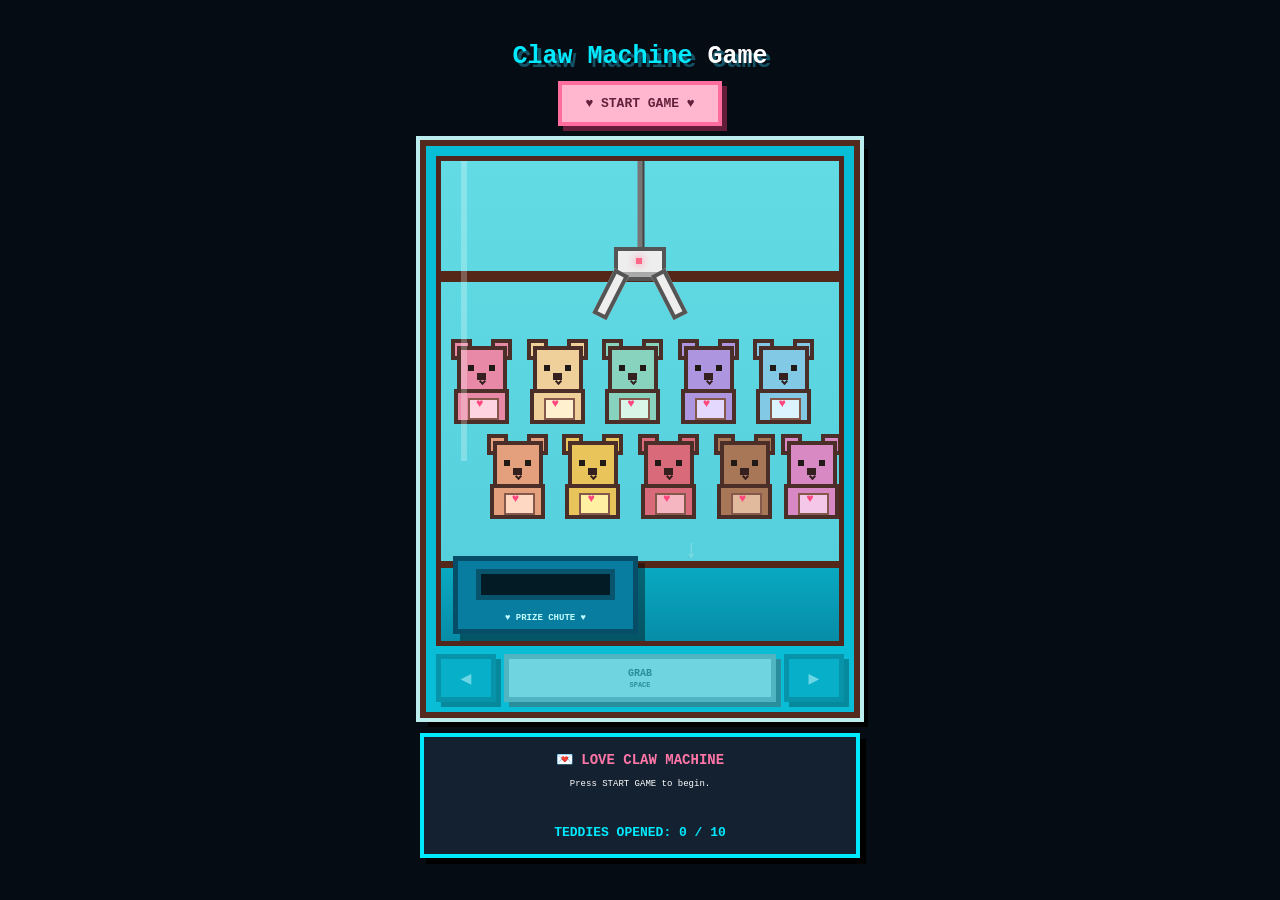
==== commit 71bfa4be: "update love claw machine" ====
--- a/Claw/index.html
+++ b/Claw/index.html
@@ -2,6 +2,7 @@
 <html lang="en">
 
 <head>
+
   <meta charset="UTF-8">
 
   <meta
@@ -13,27 +14,28 @@
   <link
           rel="stylesheet"
           href="style.css">
+
 </head>
 
 <body>
 
-<div class="wrapper">
+<div class="page">
 
   <!-- =========================================
        TITLE
   ========================================== -->
 
   <h1>
-    <span>LOVE</span> CLAW MACHINE
+    <span>Claw Machine</span> Game
   </h1>
 
 
   <!-- =========================================
-       START BUTTON
+       START GAME
   ========================================== -->
 
   <button
-          id="startGame"
+          id="startButton"
           class="start-button">
 
     ♥ START GAME ♥
@@ -48,17 +50,17 @@
   <div class="machine">
 
     <div
-            class="glass"
-            id="glass">
-
-
-      <!-- =================================
+            id="glass"
+            class="glass">
+
+
+      <!-- =====================================
            CLAW
-      ================================== -->
+      ====================================== -->
 
       <div
-              class="claw"
-              id="claw">
+              id="claw"
+              class="claw">
 
         <div class="rope"></div>
 
@@ -68,40 +70,38 @@
 
         </div>
 
-        <div class="claw-arm left-arm"></div>
-
-        <div class="claw-arm right-arm"></div>
+        <div class="finger left"></div>
+
+        <div class="finger right"></div>
 
       </div>
 
 
-      <!-- =================================
-           TEDDY BEARS
-      ================================== -->
-
-      <div class="plushies">
+      <!-- =====================================
+           TEDDY AREA
+      ====================================== -->
+
+      <div
+              id="playfield"
+              class="playfield">
 
 
         <!-- TEDDY 1 -->
 
         <div
-                class="plushie teddy teddy1"
+                class="teddy teddy1"
                 data-id="1">
 
-          <div class="ear ear-left"></div>
-
-          <div class="ear ear-right"></div>
-
-          <div class="head"></div>
-
-          <div class="body"></div>
-
-          <div class="eye eye-left"></div>
-
-          <div class="eye eye-right"></div>
-
-          <div class="nose"></div>
-
+          <div class="ear left"></div>
+          <div class="ear right"></div>
+
+          <div class="head"></div>
+          <div class="body"></div>
+
+          <div class="eye left"></div>
+          <div class="eye right"></div>
+
+          <div class="nose"></div>
           <div class="mouth"></div>
 
           <div class="heart">♥</div>
@@ -112,23 +112,19 @@
         <!-- TEDDY 2 -->
 
         <div
-                class="plushie teddy teddy2"
+                class="teddy teddy2"
                 data-id="2">
 
-          <div class="ear ear-left"></div>
-
-          <div class="ear ear-right"></div>
-
-          <div class="head"></div>
-
-          <div class="body"></div>
-
-          <div class="eye eye-left"></div>
-
-          <div class="eye eye-right"></div>
-
-          <div class="nose"></div>
-
+          <div class="ear left"></div>
+          <div class="ear right"></div>
+
+          <div class="head"></div>
+          <div class="body"></div>
+
+          <div class="eye left"></div>
+          <div class="eye right"></div>
+
+          <div class="nose"></div>
           <div class="mouth"></div>
 
           <div class="heart">♥</div>
@@ -139,23 +135,19 @@
         <!-- TEDDY 3 -->
 
         <div
-                class="plushie teddy teddy3"
+                class="teddy teddy3"
                 data-id="3">
 
-          <div class="ear ear-left"></div>
-
-          <div class="ear ear-right"></div>
-
-          <div class="head"></div>
-
-          <div class="body"></div>
-
-          <div class="eye eye-left"></div>
-
-          <div class="eye eye-right"></div>
-
-          <div class="nose"></div>
-
+          <div class="ear left"></div>
+          <div class="ear right"></div>
+
+          <div class="head"></div>
+          <div class="body"></div>
+
+          <div class="eye left"></div>
+          <div class="eye right"></div>
+
+          <div class="nose"></div>
           <div class="mouth"></div>
 
           <div class="heart">♥</div>
@@ -166,23 +158,19 @@
         <!-- TEDDY 4 -->
 
         <div
-                class="plushie teddy teddy4"
+                class="teddy teddy4"
                 data-id="4">
 
-          <div class="ear ear-left"></div>
-
-          <div class="ear ear-right"></div>
-
-          <div class="head"></div>
-
-          <div class="body"></div>
-
-          <div class="eye eye-left"></div>
-
-          <div class="eye eye-right"></div>
-
-          <div class="nose"></div>
-
+          <div class="ear left"></div>
+          <div class="ear right"></div>
+
+          <div class="head"></div>
+          <div class="body"></div>
+
+          <div class="eye left"></div>
+          <div class="eye right"></div>
+
+          <div class="nose"></div>
           <div class="mouth"></div>
 
           <div class="heart">♥</div>
@@ -193,23 +181,19 @@
         <!-- TEDDY 5 -->
 
         <div
-                class="plushie teddy teddy5"
+                class="teddy teddy5"
                 data-id="5">
 
-          <div class="ear ear-left"></div>
-
-          <div class="ear ear-right"></div>
-
-          <div class="head"></div>
-
-          <div class="body"></div>
-
-          <div class="eye eye-left"></div>
-
-          <div class="eye eye-right"></div>
-
-          <div class="nose"></div>
-
+          <div class="ear left"></div>
+          <div class="ear right"></div>
+
+          <div class="head"></div>
+          <div class="body"></div>
+
+          <div class="eye left"></div>
+          <div class="eye right"></div>
+
+          <div class="nose"></div>
           <div class="mouth"></div>
 
           <div class="heart">♥</div>
@@ -220,23 +204,19 @@
         <!-- TEDDY 6 -->
 
         <div
-                class="plushie teddy teddy6"
+                class="teddy teddy6"
                 data-id="6">
 
-          <div class="ear ear-left"></div>
-
-          <div class="ear ear-right"></div>
-
-          <div class="head"></div>
-
-          <div class="body"></div>
-
-          <div class="eye eye-left"></div>
-
-          <div class="eye-right"></div>
-
-          <div class="nose"></div>
-
+          <div class="ear left"></div>
+          <div class="ear right"></div>
+
+          <div class="head"></div>
+          <div class="body"></div>
+
+          <div class="eye left"></div>
+          <div class="eye right"></div>
+
+          <div class="nose"></div>
           <div class="mouth"></div>
 
           <div class="heart">♥</div>
@@ -247,23 +227,19 @@
         <!-- TEDDY 7 -->
 
         <div
-                class="plushie teddy teddy7"
+                class="teddy teddy7"
                 data-id="7">
 
-          <div class="ear ear-left"></div>
-
-          <div class="ear ear-right"></div>
-
-          <div class="head"></div>
-
-          <div class="body"></div>
-
-          <div class="eye eye-left"></div>
-
-          <div class="eye-right"></div>
-
-          <div class="nose"></div>
-
+          <div class="ear left"></div>
+          <div class="ear right"></div>
+
+          <div class="head"></div>
+          <div class="body"></div>
+
+          <div class="eye left"></div>
+          <div class="eye right"></div>
+
+          <div class="nose"></div>
           <div class="mouth"></div>
 
           <div class="heart">♥</div>
@@ -274,23 +250,19 @@
         <!-- TEDDY 8 -->
 
         <div
-                class="plushie teddy teddy8"
+                class="teddy teddy8"
                 data-id="8">
 
-          <div class="ear ear-left"></div>
-
-          <div class="ear ear-right"></div>
-
-          <div class="head"></div>
-
-          <div class="body"></div>
-
-          <div class="eye eye-left"></div>
-
-          <div class="eye-right"></div>
-
-          <div class="nose"></div>
-
+          <div class="ear left"></div>
+          <div class="ear right"></div>
+
+          <div class="head"></div>
+          <div class="body"></div>
+
+          <div class="eye left"></div>
+          <div class="eye right"></div>
+
+          <div class="nose"></div>
           <div class="mouth"></div>
 
           <div class="heart">♥</div>
@@ -301,23 +273,19 @@
         <!-- TEDDY 9 -->
 
         <div
-                class="plushie teddy teddy9"
+                class="teddy teddy9"
                 data-id="9">
 
-          <div class="ear ear-left"></div>
-
-          <div class="ear ear-right"></div>
-
-          <div class="head"></div>
-
-          <div class="body"></div>
-
-          <div class="eye eye-left"></div>
-
-          <div class="eye-right"></div>
-
-          <div class="nose"></div>
-
+          <div class="ear left"></div>
+          <div class="ear right"></div>
+
+          <div class="head"></div>
+          <div class="body"></div>
+
+          <div class="eye left"></div>
+          <div class="eye right"></div>
+
+          <div class="nose"></div>
           <div class="mouth"></div>
 
           <div class="heart">♥</div>
@@ -328,23 +296,19 @@
         <!-- TEDDY 10 -->
 
         <div
-                class="plushie teddy teddy10"
+                class="teddy teddy10"
                 data-id="10">
 
-          <div class="ear ear-left"></div>
-
-          <div class="ear ear-right"></div>
-
-          <div class="head"></div>
-
-          <div class="body"></div>
-
-          <div class="eye eye-left"></div>
-
-          <div class="eye-right"></div>
-
-          <div class="nose"></div>
-
+          <div class="ear left"></div>
+          <div class="ear right"></div>
+
+          <div class="head"></div>
+          <div class="body"></div>
+
+          <div class="eye left"></div>
+          <div class="eye right"></div>
+
+          <div class="nose"></div>
           <div class="mouth"></div>
 
           <div class="heart">♥</div>
@@ -354,35 +318,54 @@
       </div>
 
 
-      <!-- =================================
-           FLOOR
-      ================================== -->
+      <!-- =====================================
+           BIG DROP AREA
+      ====================================== -->
+
+      <div class="drop-space">
+
+        <div class="drop-arrow">
+          ↓
+        </div>
+
+      </div>
+
+
+      <!-- =====================================
+           MACHINE FLOOR
+      ====================================== -->
 
       <div class="floor"></div>
 
 
-      <!-- =================================
-           PRIZE CHUTE
-      ================================== -->
+      <!-- =====================================
+           LARGE PRIZE CHUTE
+      ====================================== -->
 
       <div
-              class="prize-chute"
-              id="prizeChute">
-
-        <div class="chute-hole"></div>
-
-        <div class="chute-text">
-          PRIZE
+              id="prizeChute"
+              class="prize-chute">
+
+        <div class="chute-opening">
+
+          <div class="chute-dark"></div>
+
+        </div>
+
+        <div class="chute-label">
+
+          ♥ PRIZE CHUTE ♥
+
         </div>
 
       </div>
 
 
-      <!-- =================================
-           GLASS SHINE
-      ================================== -->
-
-      <div class="glass-shine"></div>
+      <!-- =====================================
+           GLASS REFLECTION
+      ====================================== -->
+
+      <div class="glass-reflection"></div>
 
     </div>
 
@@ -395,7 +378,8 @@
 
       <button
               id="leftButton"
-              class="control-button">
+              class="control-button"
+              disabled>
 
         ◀
 
@@ -404,7 +388,8 @@
 
       <button
               id="grabButton"
-              class="grab-button">
+              class="grab-button"
+              disabled>
 
         GRAB
 
@@ -417,7 +402,8 @@
 
       <button
               id="rightButton"
-              class="control-button">
+              class="control-button"
+              disabled>
 
         ▶
 
@@ -429,23 +415,24 @@
 
 
   <!-- =========================================
-       MESSAGE
+       STATUS
   ========================================== -->
 
-  <div class="message-box">
+  <div class="status-box">
 
     <h2 id="messageTitle">
       💌 LOVE CLAW MACHINE
     </h2>
 
     <p id="message">
-      Press START GAME and
-      catch your first teddy. 🧸
+      Press START GAME to begin.
     </p>
 
-    <div class="progress">
-
-            <span id="count">
+    <div class="counter">
+
+      TEDDIES OPENED:
+
+      <span id="count">
                 0
             </span>
 
@@ -457,7 +444,7 @@
 
 
   <!-- =========================================
-       MESSAGE POPUP
+       MESSAGE MODAL
   ========================================== -->
 
   <div
@@ -466,9 +453,6 @@
 
     <div class="modal-card">
 
-
-      <!-- CLOSE -->
-
       <button
               id="closeModal"
               class="close-button">
@@ -477,8 +461,6 @@
 
       </button>
 
-
-      <!-- PICTURE -->
 
       <img
               id="modalImage"
@@ -487,8 +469,6 @@
               alt="Memory">
 
 
-      <!-- TEDDY -->
-
       <div
               id="modalTeddy"
               class="modal-teddy">
@@ -498,27 +478,21 @@
       </div>
 
 
-      <!-- TITLE -->
-
       <h2 id="modalTitle">
-        A message for you 💗
+        Teddy
       </h2>
 
-
-      <!-- MESSAGE -->
 
       <p id="modalMessage">
         ...
       </p>
 
 
-      <!-- CONTINUE -->
-
       <button
               id="continueButton"
               class="continue-button">
 
-        ♥ KEEP PLAYING ♥
+        ♥ CONTINUE ♥
 
       </button>
 
--- a/Claw/style.css
+++ b/Claw/style.css
@@ -21,44 +21,57 @@
 
     min-height: 100vh;
 
-    background: #09101a;
-
-    color: white;
+    background:
+            #060c14;
+
+    color:
+            #ffffff;
 
     font-family:
             "Courier New",
             monospace;
 
-    display: flex;
-
-    justify-content: center;
-
-    align-items: center;
+    display:
+            flex;
+
+    justify-content:
+            center;
+
+    align-items:
+            center;
 
     image-rendering:
             pixelated;
-}
-
-
-/* =====================================================
-   WRAPPER
-===================================================== */
-
-.wrapper {
-
-    width: 100%;
-
-    min-height: 100vh;
-
-    padding: 20px;
-
-    display: flex;
-
-    flex-direction: column;
-
-    justify-content: center;
-
-    align-items: center;
+
+}
+
+
+/* =====================================================
+   PAGE
+===================================================== */
+
+.page {
+
+    width:
+            100%;
+
+    min-height:
+            100vh;
+
+    padding:
+            12px;
+
+    display:
+            flex;
+
+    flex-direction:
+            column;
+
+    align-items:
+            center;
+
+    justify-content:
+            center;
 
 }
 
@@ -70,16 +83,16 @@
 h1 {
 
     margin:
-            0 0 15px;
-
-    color: white;
-
-    font-size: 30px;
-
-    letter-spacing: 1px;
+            0 0 10px;
+
+    color:
+            white;
+
+    font-size:
+            25px;
 
     text-shadow:
-            4px 4px #174e61;
+            4px 4px #145265;
 
 }
 
@@ -93,16 +106,16 @@
 
 
 /* =====================================================
-   START BUTTON
+   START
 ===================================================== */
 
 .start-button {
 
     margin-bottom:
-            18px;
+            14px;
 
     padding:
-            12px 25px;
+            11px 23px;
 
     background:
             #ffb7cf;
@@ -111,45 +124,37 @@
             #63213b;
 
     border:
-            4px solid #ff6c9d;
+            4px solid #ff6d9e;
 
     font-family:
             "Courier New",
             monospace;
 
+    font-size:
+            13px;
+
     font-weight:
             bold;
 
-    font-size:
-            14px;
-
     cursor:
             pointer;
 
     box-shadow:
-            5px 5px #651d39;
-
-    transition:
-            transform .1s ease;
-
-}
-
-
-.start-button:hover {
+            5px 5px #631d38;
+
+}
+
+
+.start-button:active {
 
     transform:
-            translate(-2px,-2px);
-
-}
-
-
-.start-button:active {
-
-    transform:
-            translate(4px,4px);
+            translate(
+                    4px,
+                    4px
+            );
 
     box-shadow:
-            1px 1px #651d39;
+            1px 1px #631d38;
 
 }
 
@@ -159,9 +164,6 @@
     opacity:
             .55;
 
-    cursor:
-            default;
-
 }
 
 
@@ -172,23 +174,23 @@
 .machine {
 
     width:
-            500px;
+            440px;
 
     max-width:
             95vw;
 
     padding:
-            12px;
+            10px;
 
     background:
             #08bdd5;
 
     border:
-            7px solid #55291e;
+            6px solid #54291e;
 
     box-shadow:
-            0 0 0 5px #b8eff0,
-            9px 11px #000;
+            0 0 0 4px #bceef0,
+            8px 9px #000000;
 
 }
 
@@ -206,13 +208,17 @@
             100%;
 
     height:
-            500px;
+            490px;
 
     overflow:
             hidden;
 
     background:
-            #56d6e2;
+            linear-gradient(
+                    180deg,
+                    #62dbe4,
+                    #53cedb
+            );
 
     border:
             5px solid #51271d;
@@ -221,7 +227,7 @@
 
 
 /* =====================================================
-   BROWN BAR
+   BROWN RAIL
 ===================================================== */
 
 .glass::before {
@@ -232,49 +238,100 @@
     position:
             absolute;
 
-    top:
-            132px;
-
     left:
             0;
 
+    top:
+            110px;
+
     width:
             100%;
 
     height:
-            12px;
-
-    background:
-            #54271a;
+            11px;
+
+    background:
+            #542719;
 
     z-index:
-            80;
-
-}
-
-
-/* =====================================================
-   GLASS SHINE
-===================================================== */
-
-.glass-shine {
-
-    position:
-            absolute;
-
-    left:
-            24px;
-
-    top:
+            600;
+
+}
+
+
+/* =====================================================
+   TEDDY PLAYFIELD
+===================================================== */
+
+.playfield {
+
+    position:
+            absolute;
+
+    left:
             0;
 
-    width:
-            7px;
-
-    height:
-            320px;
-
-    background:
+    top:
+            0;
+
+    width:
+            100%;
+
+    height:
+            100%;
+
+    z-index:
+            100;
+
+}
+
+
+/* =====================================================
+   DROP SPACE
+===================================================== */
+
+.drop-space {
+
+    position:
+            absolute;
+
+    left:
+            0;
+
+    right:
+            0;
+
+    top:
+            365px;
+
+    bottom:
+            82px;
+
+    z-index:
+            120;
+
+    pointer-events:
+            none;
+
+}
+
+
+/* =====================================================
+   DROP ARROW
+===================================================== */
+
+.drop-arrow {
+
+    position:
+            absolute;
+
+    left:
+            61%;
+
+    top:
+            10px;
+
+    color:
             rgba(
                     255,
                     255,
@@ -282,8 +339,75 @@
                     .25
             );
 
+    font-size:
+            25px;
+
+    animation:
+            dropArrow
+            1.2s
+            ease-in-out
+            infinite;
+
+}
+
+
+@keyframes dropArrow {
+
+    0%,
+    100% {
+
+        opacity:
+                .25;
+
+        transform:
+                translateY(0);
+
+    }
+
+    50% {
+
+        opacity:
+                .65;
+
+        transform:
+                translateY(7px);
+
+    }
+
+}
+
+
+/* =====================================================
+   GLASS REFLECTION
+===================================================== */
+
+.glass-reflection {
+
+    position:
+            absolute;
+
+    left:
+            20px;
+
+    top:
+            0;
+
+    width:
+            6px;
+
+    height:
+            300px;
+
+    background:
+            rgba(
+                    255,
+                    255,
+                    255,
+                    .25
+            );
+
     z-index:
-            100;
+            2500;
 
     pointer-events:
             none;
@@ -292,227 +416,244 @@
 
 
 /* =====================================================
-   PIXEL SYSTEM
-===================================================== */
-
-.pix::before,
-.pix::after {
-
-    position:
-            absolute;
+   TEDDY
+===================================================== */
+
+.teddy {
+
+    position:
+            absolute;
+
+    width:
+            65px;
+
+    height:
+            88px;
+
+    user-select:
+            none;
+
+    pointer-events:
+            none;
+
+    transform:
+            translate3d(
+                    0,
+                    0,
+                    0
+            );
+
+    z-index:
+            200;
+
+}
+
+
+/* =====================================================
+   TEDDY EARS
+===================================================== */
+
+.teddy .ear {
+
+    position:
+            absolute;
+
+    top:
+            3px;
+
+    width:
+            21px;
+
+    height:
+            21px;
+
+    background:
+            var(--teddy);
+
+    border:
+            4px solid #4b2e27;
+
+}
+
+
+.teddy .ear.left {
+
+    left:
+            2px;
+
+}
+
+
+.teddy .ear.right {
+
+    right:
+            2px;
+
+}
+
+
+/* =====================================================
+   TEDDY HEAD
+===================================================== */
+
+.teddy .head {
+
+    position:
+            absolute;
+
+    left:
+            8px;
+
+    top:
+            10px;
+
+    width:
+            50px;
+
+    height:
+            47px;
+
+    background:
+            var(--teddy);
+
+    border:
+            4px solid #4b2e27;
+
+    z-index:
+            3;
+
+}
+
+
+/* =====================================================
+   TEDDY BODY
+===================================================== */
+
+.teddy .body {
+
+    position:
+            absolute;
+
+    left:
+            5px;
+
+    top:
+            53px;
+
+    width:
+            55px;
+
+    height:
+            35px;
+
+    background:
+            var(--teddy);
+
+    border:
+            4px solid #4b2e27;
+
+}
+
+
+/* =====================================================
+   TEDDY BELLY
+===================================================== */
+
+.teddy .body::before {
 
     content:
             "";
 
-}
-
-
-.pix {
-
-    --w: 16;
-
-    --h: 20;
-
-    --m: 5px;
-
-    image-rendering:
-            pixelated;
-
-}
-
-
-/* =====================================================
-   PLUSHIE
-===================================================== */
-
-.plushie {
-
-    position:
-            absolute;
-
-    width:
-            80px;
-
-    height:
-            108px;
-
-    cursor:
-            default;
+    position:
+            absolute;
+
+    left:
+            10px;
+
+    top:
+            5px;
+
+    width:
+            27px;
+
+    height:
+            18px;
+
+    background:
+            var(--belly);
+
+    border:
+            2px solid #85584c;
+
+}
+
+
+/* =====================================================
+   TEDDY EYES
+===================================================== */
+
+.teddy .eye {
+
+    position:
+            absolute;
+
+    top:
+            29px;
+
+    width:
+            6px;
+
+    height:
+            6px;
+
+    background:
+            #211916;
 
     z-index:
-            20;
-
-    transition:
-            opacity .25s ease;
-
-}
-
-
-/* =====================================================
-   TEDDY EAR
-===================================================== */
-
-.ear {
-
-    position:
-            absolute;
-
-    top:
-            5px;
-
-    width:
-            25px;
-
-    height:
-            25px;
-
-    background:
-            var(--teddy);
-
-    border:
-            5px solid #4d3028;
-
-    z-index:
-            2;
-
-}
-
-
-.ear-left {
-
-    left:
-            3px;
-
-}
-
-
-.ear-right {
+            7;
+
+}
+
+
+.teddy .eye.left {
+
+    left:
+            19px;
+
+}
+
+
+.teddy .eye.right {
 
     right:
-            3px;
-
-}
-
-
-/* =====================================================
-   TEDDY HEAD
-===================================================== */
-
-.head {
-
-    position:
-            absolute;
-
-    left:
-            10px;
-
-    top:
-            12px;
-
-    width:
-            60px;
-
-    height:
-            56px;
-
-    background:
-            var(--teddy);
-
-    border:
-            5px solid #4d3028;
-
-    z-index:
-            3;
-
-}
-
-
-/* =====================================================
-   TEDDY BODY
-===================================================== */
-
-.body {
-
-    position:
-            absolute;
-
-    left:
-            6px;
-
-    top:
-            64px;
-
-    width:
-            68px;
-
-    height:
-            44px;
-
-    background:
-            var(--teddy);
-
-    border:
-            5px solid #4d3028;
-
-    z-index:
-            2;
-
-}
-
-
-/* =====================================================
-   TEDDY BELLY
-===================================================== */
-
-.body::before {
-
-    content:
-            "";
-
-    position:
-            absolute;
-
-    left:
-            13px;
-
-    top:
+            19px;
+
+}
+
+
+/* =====================================================
+   TEDDY NOSE
+===================================================== */
+
+.teddy .nose {
+
+    position:
+            absolute;
+
+    left:
+            28px;
+
+    top:
+            37px;
+
+    width:
+            9px;
+
+    height:
             7px;
 
-    width:
-            32px;
-
-    height:
-            22px;
-
-    background:
-            var(--belly);
-
-    border:
-            3px solid #8b5c50;
-
-}
-
-
-/* =====================================================
-   EYES
-===================================================== */
-
-.eye {
-
-    position:
-            absolute;
-
-    top:
-            34px;
-
-    width:
-            7px;
-
-    height:
-            7px;
-
-    background:
-            #271f1c;
+    background:
+            #35201f;
 
     z-index:
             8;
@@ -520,66 +661,20 @@
 }
 
 
-.eye-left {
-
-    left:
-            23px;
-
-}
-
-
-.eye-right {
-
-    right:
-            23px;
-
-}
-
-
-/* =====================================================
-   NOSE
-===================================================== */
-
-.nose {
-
-    position:
-            absolute;
-
-    left:
-            34px;
-
-    top:
-            44px;
-
-    width:
-            11px;
-
-    height:
-            8px;
-
-    background:
-            #3a2221;
-
-    z-index:
-            9;
-
-}
-
-
-/* =====================================================
-   MOUTH
-===================================================== */
-
-.mouth {
-
-    position:
-            absolute;
-
-    left:
-            37px;
-
-    top:
-            51px;
+/* =====================================================
+   TEDDY MOUTH
+===================================================== */
+
+.teddy .mouth {
+
+    position:
+            absolute;
+
+    left:
+            31px;
+
+    top:
+            43px;
 
     width:
             5px;
@@ -588,103 +683,77 @@
             5px;
 
     border-left:
-            3px solid #3a2221;
+            2px solid #35201f;
 
     border-bottom:
-            3px solid #3a2221;
+            2px solid #35201f;
 
     transform:
             rotate(-45deg);
 
     z-index:
-            9;
-
-}
-
-
-/* =====================================================
-   HEART
-===================================================== */
-
-.heart {
-
-    position:
-            absolute;
-
-    left:
-            31px;
-
-    top:
-            75px;
+            8;
+
+}
+
+
+/* =====================================================
+   TEDDY HEART
+===================================================== */
+
+.teddy .heart {
+
+    position:
+            absolute;
+
+    left:
+            27px;
+
+    top:
+            61px;
 
     color:
-            #ff477d;
+            #ff477e;
 
     font-size:
-            15px;
+            12px;
 
     z-index:
-            12;
-
-}
-
-
-/* =====================================================
-   TEDDY 1
+            15;
+
+}
+
+
+/* =====================================================
+   TEDDY COLORS
 ===================================================== */
 
 .teddy1 {
 
-    left:
-            2%;
-
-    bottom:
-            130px;
-
     --teddy:
-            #e98aa8;
+            #e889a7;
 
     --belly:
-            #ffd5e1;
-
-}
-
-
-/* =====================================================
-   TEDDY 2
-===================================================== */
+            #ffd4e1;
+
+}
+
 
 .teddy2 {
 
-    left:
-            21%;
-
-    bottom:
-            130px;
-
     --teddy:
-            #f0d19b;
+            #f0d09a;
 
     --belly:
-            #fff0ce;
-
-}
-
-
-/* =====================================================
-   TEDDY 3
-===================================================== */
+            #fff0cf;
+
+}
+
 
 .teddy3 {
 
-    left:
-            40%;
-
-    bottom:
-            132px;
-
     --teddy:
-            #8bd4be;
+            #88d3bd;
 
     --belly:
             #d8f5e8;
@@ -692,17 +761,7 @@
 }
 
 
-/* =====================================================
-   TEDDY 4
-===================================================== */
-
 .teddy4 {
-
-    left:
-            59%;
-
-    bottom:
-            129px;
 
     --teddy:
             #ad96df;
@@ -713,17 +772,7 @@
 }
 
 
-/* =====================================================
-   TEDDY 5
-===================================================== */
-
 .teddy5 {
-
-    left:
-            78%;
-
-    bottom:
-            130px;
 
     --teddy:
             #81c9e5;
@@ -734,20 +783,10 @@
 }
 
 
-/* =====================================================
-   TEDDY 6
-===================================================== */
-
 .teddy6 {
 
-    left:
-            10%;
-
-    bottom:
-            20px;
-
     --teddy:
-            #e5a07d;
+            #e4a07d;
 
     --belly:
             #ffd8c4;
@@ -755,17 +794,7 @@
 }
 
 
-/* =====================================================
-   TEDDY 7
-===================================================== */
-
 .teddy7 {
-
-    left:
-            29%;
-
-    bottom:
-            18px;
 
     --teddy:
             #e9c45b;
@@ -776,17 +805,7 @@
 }
 
 
-/* =====================================================
-   TEDDY 8
-===================================================== */
-
 .teddy8 {
-
-    left:
-            48%;
-
-    bottom:
-            22px;
 
     --teddy:
             #d86a79;
@@ -797,17 +816,7 @@
 }
 
 
-/* =====================================================
-   TEDDY 9
-===================================================== */
-
 .teddy9 {
-
-    left:
-            67%;
-
-    bottom:
-            18px;
 
     --teddy:
             #a77758;
@@ -818,17 +827,7 @@
 }
 
 
-/* =====================================================
-   TEDDY 10
-===================================================== */
-
 .teddy10 {
-
-    left:
-            84%;
-
-    bottom:
-            17px;
 
     --teddy:
             #d888c2;
@@ -840,6 +839,122 @@
 
 
 /* =====================================================
+   TEDDY POSITIONS
+===================================================== */
+
+.teddy1 {
+
+    left:
+            2%;
+
+    top:
+            175px;
+
+}
+
+
+.teddy2 {
+
+    left:
+            21%;
+
+    top:
+            175px;
+
+}
+
+
+.teddy3 {
+
+    left:
+            40%;
+
+    top:
+            175px;
+
+}
+
+
+.teddy4 {
+
+    left:
+            59%;
+
+    top:
+            175px;
+
+}
+
+
+.teddy5 {
+
+    left:
+            78%;
+
+    top:
+            175px;
+
+}
+
+
+/* SECOND ROW */
+
+.teddy6 {
+
+    left:
+            11%;
+
+    top:
+            270px;
+
+}
+
+
+.teddy7 {
+
+    left:
+            30%;
+
+    top:
+            270px;
+
+}
+
+
+.teddy8 {
+
+    left:
+            49%;
+
+    top:
+            270px;
+
+}
+
+
+.teddy9 {
+
+    left:
+            68%;
+
+    top:
+            270px;
+
+}
+
+
+.teddy10 {
+
+    left:
+            85%;
+
+    top:
+            270px;
+
+}
+
+
+/* =====================================================
    CLAW
 ===================================================== */
 
@@ -855,7 +970,7 @@
             50%;
 
     width:
-            70px;
+            62px;
 
     height:
             300px;
@@ -864,16 +979,10 @@
             translateX(-50%);
 
     z-index:
-            70;
-
-    transition:
-            left .18s linear,
-            top .75s cubic-bezier(
-                    .22,
-                    1,
-                    .36,
-                    1
-            );
+            1800;
+
+    pointer-events:
+            none;
 
 }
 
@@ -887,26 +996,26 @@
     position:
             absolute;
 
+    left:
+            50%;
+
     top:
             0;
 
-    left:
-            50%;
-
-    width:
-            6px;
-
-    height:
-            112px;
+    width:
+            5px;
+
+    height:
+            90px;
 
     transform:
             translateX(-50%);
 
     background:
-            #777;
+            #777777;
 
     box-shadow:
-            2px 0 #444;
+            2px 0 #444444;
 
 }
 
@@ -921,85 +1030,88 @@
             absolute;
 
     left:
-            10px;
-
-    top:
-            106px;
-
-    width:
+            5px;
+
+    top:
+            86px;
+
+    width:
+            52px;
+
+    height:
+            34px;
+
+    background:
+            #eeeeee;
+
+    border:
+            4px solid #555555;
+
+    box-shadow:
+            inset 0 -5px #aaaaaa;
+
+}
+
+
+/* =====================================================
+   LIGHT
+===================================================== */
+
+.claw-light {
+
+    position:
+            absolute;
+
+    left:
+            18px;
+
+    top:
+            7px;
+
+    width:
+            6px;
+
+    height:
+            6px;
+
+    background:
+            #ff6688;
+
+    box-shadow:
+            0 0 8px #ff6688;
+
+}
+
+
+/* =====================================================
+   CLAW FINGERS
+===================================================== */
+
+.finger {
+
+    position:
+            absolute;
+
+    top:
+            111px;
+
+    width:
+            16px;
+
+    height:
             50px;
 
-    height:
-            36px;
-
     background:
             #eeeeee;
 
     border:
-            5px solid #555;
-
-    box-shadow:
-            inset 0 -6px #aaa;
-
-}
-
-
-/* =====================================================
-   CLAW LIGHT
-===================================================== */
-
-.claw-light {
-
-    position:
-            absolute;
-
-    top:
-            8px;
-
-    left:
-            17px;
-
-    width:
-            7px;
-
-    height:
-            7px;
-
-    background:
-            #ff6688;
-
-}
-
-
-/* =====================================================
-   CLAW ARMS
-===================================================== */
-
-.claw-arm {
-
-    position:
-            absolute;
-
-    top:
-            131px;
-
-    width:
-            18px;
-
-    height:
-            56px;
-
-    background:
-            #eeeeee;
-
-    border:
-            5px solid #555;
+            4px solid #555555;
 
     transform-origin:
             top center;
 
     transition:
-            transform .3s
+            transform .22s
             cubic-bezier(
                     .22,
                     1,
@@ -1010,41 +1122,33 @@
 }
 
 
-/* =====================================================
-   LEFT ARM
-===================================================== */
-
-.left-arm {
-
-    left:
-            10px;
+.finger.left {
+
+    left:
+            5px;
 
     transform:
-            rotate(25deg);
-
-}
-
-
-/* =====================================================
-   RIGHT ARM
-===================================================== */
-
-.right-arm {
+            rotate(27deg);
+
+}
+
+
+.finger.right {
 
     right:
-            10px;
+            5px;
 
     transform:
-            rotate(-25deg);
-
-}
-
-
-/* =====================================================
-   CLOSED CLAW
-===================================================== */
-
-.claw.grabbing .left-arm {
+            rotate(-27deg);
+
+}
+
+
+/* =====================================================
+   CLOSE CLAW
+===================================================== */
+
+.claw.grabbing .finger.left {
 
     transform:
             rotate(7deg);
@@ -1052,7 +1156,7 @@
 }
 
 
-.claw.grabbing .right-arm {
+.claw.grabbing .finger.right {
 
     transform:
             rotate(-7deg);
@@ -1061,40 +1165,43 @@
 
 
 /* =====================================================
-   FLOOR
+   MACHINE FLOOR
 ===================================================== */
 
 .floor {
 
     position:
             absolute;
+
+    left:
+            0;
 
     bottom:
             0;
 
-    left:
-            0;
-
     width:
             100%;
 
     height:
-            62px;
-
-    background:
-            #079eb8;
+            80px;
+
+    background:
+            linear-gradient(
+                    #09a9c1,
+                    #078ca7
+            );
 
     border-top:
             7px solid #542719;
 
     z-index:
-            40;
-
-}
-
-
-/* =====================================================
-   PRIZE CHUTE
+            400;
+
+}
+
+
+/* =====================================================
+   BIG PRIZE CHUTE
 ===================================================== */
 
 .prize-chute {
@@ -1106,58 +1213,87 @@
             12px;
 
     bottom:
+            7px;
+
+    width:
+            185px;
+
+    height:
+            78px;
+
+    background:
+            #087d9f;
+
+    border:
+            5px solid #064d68;
+
+    box-shadow:
+            7px 7px
+            rgba(
+                    0,
+                    0,
+                    0,
+                    .40
+            );
+
+    z-index:
+            600;
+
+}
+
+
+/* =====================================================
+   CHUTE OPENING
+===================================================== */
+
+.chute-opening {
+
+    position:
+            absolute;
+
+    left:
+            18px;
+
+    top:
             8px;
 
     width:
-            108px;
-
-    height:
-            48px;
-
-    background:
-            #087b9e;
+            139px;
+
+    height:
+            31px;
+
+    background:
+            #064657;
 
     border:
-            5px solid #07566d;
-
-    z-index:
-            50;
-
-}
-
-
-/* =====================================================
-   PRIZE HOLE
-===================================================== */
-
-.chute-hole {
-
-    position:
-            absolute;
-
-    left:
-            23px;
-
-    top:
-            7px;
-
-    width:
-            52px;
-
-    height:
-            18px;
-
-    background:
-            #052f3d;
-
-}
-
-
-/* =====================================================
-   PRIZE TEXT
-===================================================== */
-
-.chute-text {
+            5px solid #07546c;
+
+    box-shadow:
+            inset 0 6px #021e27;
+
+}
+
+
+.chute-dark {
+
+    width:
+            100%;
+
+    height:
+            100%;
+
+    background:
+            #021b24;
+
+}
+
+
+/* =====================================================
+   CHUTE LABEL
+===================================================== */
+
+.chute-label {
 
     position:
             absolute;
@@ -1169,96 +1305,203 @@
             0;
 
     bottom:
-            -17px;
+            6px;
+
+    color:
+            #c0fbff;
 
     text-align:
             center;
 
+    font-size:
+            9px;
+
+    font-weight:
+            bold;
+
+}
+
+
+/* =====================================================
+   TEDDY IN CHUTE
+===================================================== */
+
+.teddy.in-chute {
+
+    pointer-events:
+            auto;
+
+    cursor:
+            pointer;
+
+    z-index:
+            3000 !important;
+
+    animation:
+            prizeBob
+            1s
+            ease-in-out
+            infinite;
+
+}
+
+
+@keyframes prizeBob {
+
+    0%,
+    100% {
+
+        transform:
+                translateY(0);
+
+    }
+
+    50% {
+
+        transform:
+                translateY(-4px);
+
+    }
+
+}
+
+
+/* =====================================================
+   CLICK ME
+===================================================== */
+
+.teddy.in-chute::after {
+
+    content:
+            "♥ CLICK ME ♥";
+
+    position:
+            absolute;
+
+    left:
+            -15px;
+
+    top:
+            -28px;
+
+    width:
+            95px;
+
     color:
-            white;
+            #ff5f95;
 
     font-size:
-            8px;
-
-}
-
-
-/* =====================================================
-   HIDDEN / CARRIED
-===================================================== */
-
-.plushie.carried {
-
-    z-index:
-            90;
-
-    pointer-events:
-            none;
-
-}
-
-
-/* =====================================================
-   DROP ANIMATION
-===================================================== */
-
-.plushie.drop-animation {
+            7px;
+
+    text-align:
+            center;
 
     animation:
-            teddyDrop
-            .9s
-            cubic-bezier(
-                    .18,
-                    .75,
-                    .28,
-                    1
-            )
-            forwards;
-
-}
-
-
-@keyframes teddyDrop {
-
-    0% {
-
-        transform:
-                translateY(0)
-                rotate(0deg);
+            clickMe
+            1s
+            ease-in-out
+            infinite;
+
+}
+
+
+@keyframes clickMe {
+
+    0%,
+    100% {
+
+        opacity:
+                .3;
 
     }
 
-    65% {
-
-        transform:
-                translateY(70px)
-                rotate(0deg);
+    50% {
+
+        opacity:
+                1;
 
     }
 
-    78% {
-
-        transform:
-                translateY(55px)
-                rotate(-3deg);
-
-    }
-
-    90% {
-
-        transform:
-                translateY(66px)
-                rotate(2deg);
-
-    }
-
-    100% {
-
-        transform:
-                translateY(62px)
-                rotate(0deg);
-
-    }
+}
+
+
+/* =====================================================
+   STATUS
+===================================================== */
+
+.status-box {
+
+    width:
+            440px;
+
+    max-width:
+            95vw;
+
+    margin-top:
+            15px;
+
+    padding:
+            14px;
+
+    background:
+            #142131;
+
+    border:
+            4px solid #00eaff;
+
+    box-shadow:
+            6px 6px #000000;
+
+    text-align:
+            center;
+
+}
+
+
+.status-box h2 {
+
+    margin:
+            0 0 8px;
+
+    color:
+            #ff76a7;
+
+    font-size:
+            14px;
+
+}
+
+
+.status-box p {
+
+    margin:
+            0;
+
+    min-height:
+            40px;
+
+    font-size:
+            9px;
+
+    line-height:
+            1.8;
+
+}
+
+
+.counter {
+
+    margin-top:
+            9px;
+
+    color:
+            #00eaff;
+
+    font-size:
+            13px;
+
+    font-weight:
+            bold;
 
 }
 
@@ -1275,70 +1518,55 @@
     align-items:
             center;
 
-    justify-content:
-            space-between;
-
     gap:
-            10px;
+            8px;
 
     padding-top:
-            10px;
-
-}
-
-
-/* =====================================================
-   CONTROL BUTTON
-===================================================== */
+            8px;
+
+}
+
 
 .control-button {
 
     width:
-            65px;
-
-    height:
-            54px;
+            60px;
+
+    height:
+            48px;
 
     background:
             #079bb7;
 
     color:
-            white;
+            #ffffff;
 
     border:
             5px solid #07586d;
-
-    font-size:
-            20px;
 
     font-family:
             "Courier New",
             monospace;
 
+    font-size:
+            18px;
+
     cursor:
             pointer;
 
     box-shadow:
             5px 5px #053b4a;
 
-    transition:
-            transform .08s ease;
-
-}
-
-
-.control-button:hover {
-
-    background:
-            #0aaac8;
-
-}
-
-
-.control-button:active {
+}
+
+
+.control-button:active:not(:disabled) {
 
     transform:
-            translate(4px,4px);
+            translate(
+                    4px,
+                    4px
+            );
 
     box-shadow:
             1px 1px #053b4a;
@@ -1349,7 +1577,7 @@
 .control-button:disabled {
 
     opacity:
-            .45;
+            .4;
 
     cursor:
             not-allowed;
@@ -1358,7 +1586,7 @@
 
 
 /* =====================================================
-   GRAB BUTTON
+   GRAB
 ===================================================== */
 
 .grab-button {
@@ -1367,54 +1595,46 @@
             1;
 
     height:
-            54px;
+            48px;
 
     background:
             #eeeeee;
 
     color:
-            #555;
+            #555555;
 
     border:
-            5px solid #aaa;
+            5px solid #aaaaaa;
 
     font-family:
             "Courier New",
             monospace;
 
+    font-size:
+            10px;
+
     font-weight:
             bold;
 
-    font-size:
-            11px;
-
     cursor:
             pointer;
 
     box-shadow:
-            5px 5px #555;
-
-    transition:
-            transform .08s ease;
-
-}
-
-
-.grab-button:hover {
-
-    background:
-            #ffffff;
-
-}
-
-
-.grab-button:active {
+            5px 5px #555555;
+
+}
+
+
+.grab-button:active:not(:disabled) {
 
     transform:
-            translate(4px,4px);
+            translate(
+                    4px,
+                    4px
+            );
 
     box-shadow:
-            1px 1px #555;
+            1px 1px #555555;
 
 }
 
@@ -1436,40 +1656,92 @@
             block;
 
     margin-top:
-            3px;
+            2px;
 
     font-size:
-            8px;
-
-}
-
-
-/* =====================================================
-   MESSAGE BOX
-===================================================== */
-
-.message-box {
-
-    width:
-            500px;
+            7px;
+
+}
+
+
+/* =====================================================
+   MODAL
+===================================================== */
+
+.modal {
+
+    position:
+            fixed;
+
+    inset:
+            0;
+
+    z-index:
+            9999;
+
+    display:
+            flex;
+
+    justify-content:
+            center;
+
+    align-items:
+            center;
+
+    padding:
+            15px;
+
+    background:
+            rgba(
+                    4,
+                    9,
+                    16,
+                    .86
+            );
+
+}
+
+
+.modal.hidden {
+
+    display:
+            none;
+
+}
+
+
+/* =====================================================
+   MODAL CARD
+===================================================== */
+
+.modal-card {
+
+    position:
+            relative;
+
+    width:
+            420px;
 
     max-width:
             95vw;
 
-    margin-top:
-            18px;
+    max-height:
+            90vh;
+
+    overflow:
+            auto;
 
     padding:
-            18px;
-
-    background:
-            #142131;
+            22px;
+
+    background:
+            #172537;
 
     border:
-            4px solid #00eaff;
+            5px solid #ff78a8;
 
     box-shadow:
-            6px 6px #000;
+            8px 8px #000000;
 
     text-align:
             center;
@@ -1477,256 +1749,221 @@
 }
 
 
-.message-box h2 {
+/* =====================================================
+   CLOSE BUTTON
+===================================================== */
+
+.close-button {
+
+    position:
+            absolute;
+
+    top:
+            8px;
+
+    right:
+            8px;
+
+    width:
+            31px;
+
+    height:
+            31px;
+
+    background:
+            #ff6f9f;
+
+    color:
+            #ffffff;
+
+    border:
+            3px solid #a32f5e;
+
+    font-size:
+            19px;
+
+    cursor:
+            pointer;
+
+}
+
+
+/* =====================================================
+   MODAL IMAGE
+===================================================== */
+
+.modal-image {
+
+    display:
+            block;
+
+    width:
+            220px;
+
+    height:
+            220px;
+
+    object-fit:
+            cover;
 
     margin:
-            0 0 10px;
+            5px auto 10px;
+
+    border:
+            5px solid #ff78a8;
+
+    box-shadow:
+            6px 6px #000000;
+
+}
+
+
+/* =====================================================
+   MODAL TEDDY
+===================================================== */
+
+.modal-teddy {
+
+    font-size:
+            56px;
+
+}
+
+
+/* =====================================================
+   MODAL TITLE
+===================================================== */
+
+.modal-card h2 {
+
+    margin:
+            5px 0 10px;
 
     color:
-            #ff76a7;
+            #ff9abe;
 
     font-size:
-            15px;
+            14px;
 
     line-height:
-            1.6;
-
-}
-
-
-.message-box p {
+            1.7;
+
+}
+
+
+/* =====================================================
+   MODAL MESSAGE
+===================================================== */
+
+.modal-card p {
 
     margin:
             0;
 
-    min-height:
-            50px;
-
     color:
-            white;
+            #ffffff;
 
     font-size:
             10px;
 
     line-height:
-            1.8;
-
-}
-
-
-.progress {
+            2;
+
+}
+
+
+/* =====================================================
+   CONTINUE
+===================================================== */
+
+.continue-button {
 
     margin-top:
-            12px;
+            16px;
+
+    padding:
+            11px 18px;
+
+    background:
+            #ff78a8;
 
     color:
-            #00eaff;
-
-    font-size:
-            14px;
+            #ffffff;
+
+    border:
+            4px solid #a9345e;
+
+    font-family:
+            "Courier New",
+            monospace;
 
     font-weight:
             bold;
 
-}
-
-
-/* =====================================================
-   MODAL
-===================================================== */
-
-.modal {
+    cursor:
+            pointer;
+
+    box-shadow:
+            4px 4px #5e1c36;
+
+}
+
+
+.continue-button:active {
+
+    transform:
+            translate(
+                    3px,
+                    3px
+            );
+
+    box-shadow:
+            1px 1px #5e1c36;
+
+}
+
+
+/* =====================================================
+   HEART PARTICLES
+===================================================== */
+
+.heart-particle {
 
     position:
             fixed;
 
-    inset:
-            0;
-
     z-index:
-            9999;
-
-    display:
-            flex;
-
-    justify-content:
-            center;
-
-    align-items:
-            center;
-
-    padding:
-            20px;
-
-    background:
-            rgba(
-                    5,
-                    10,
-                    18,
-                    .82
-            );
-
-}
-
-
-.modal.hidden {
-
-    display:
+            10000;
+
+    pointer-events:
             none;
 
-}
-
-
-/* =====================================================
-   MODAL CARD
-===================================================== */
-
-.modal-card {
-
-    position:
-            relative;
-
-    width:
-            430px;
-
-    max-width:
-            95vw;
-
-    max-height:
-            90vh;
-
-    overflow-y:
-            auto;
-
-    padding:
-            25px;
-
-    background:
-            #172537;
-
-    border:
-            5px solid #ff78a8;
-
-    box-shadow:
-            8px 8px #000;
-
-    text-align:
-            center;
-
-}
-
-
-/* =====================================================
-   CLOSE
-===================================================== */
-
-.close-button {
-
-    position:
-            absolute;
-
-    top:
-            10px;
-
-    right:
-            10px;
-
-    width:
-            32px;
-
-    height:
-            32px;
-
-    background:
+    color:
             #ff6f9f;
-
-    color:
-            white;
-
-    border:
-            3px solid #a32f5e;
 
     font-size:
             20px;
 
-    cursor:
-            pointer;
-
-}
-
-
-/* =====================================================
-   IMAGE
-===================================================== */
-
-.modal-image {
-
-    display:
-            block;
-
-    width:
-            230px;
-
-    height:
-            230px;
-
-    object-fit:
-            cover;
-
-    margin:
-            5px auto 15px;
-
-    border:
-            5px solid #ff78a8;
-
-    box-shadow:
-            6px 6px #000;
-
-    background:
-            #ffd5e4;
-
-}
-
-
-/* =====================================================
-   MODAL TEDDY
-===================================================== */
-
-.modal-teddy {
-
-    font-size:
-            60px;
-
-    margin-bottom:
-            5px;
+}
+
+
+.heart-particle.animate {
 
     animation:
-            teddyBounce
-            .7s
-            ease-out;
-
-}
-
-
-@keyframes teddyBounce {
-
-    0% {
-
-        transform:
-                translateY(-20px)
-                scale(.8);
-
-    }
-
-    60% {
-
-        transform:
-                translateY(5px)
-                scale(1.1);
-
-    }
-
-    100% {
+            heartFloat
+            1.1s
+            ease-out
+            forwards;
+
+}
+
+
+@keyframes heartFloat {
+
+    from {
+
+        opacity:
+                1;
 
         transform:
                 translateY(0)
@@ -1734,274 +1971,143 @@
 
     }
 
-}
-
-
-/* =====================================================
-   MODAL TITLE
-===================================================== */
-
-.modal-card h2 {
-
-    margin:
-            5px 0 12px;
-
-    color:
-            #ff9abe;
-
-    font-size:
-            14px;
-
-    line-height:
-            1.7;
-
-}
-
-
-/* =====================================================
-   MODAL MESSAGE
-===================================================== */
-
-.modal-card p {
-
-    margin:
-            0;
-
-    color:
-            white;
-
-    font-size:
-            10px;
-
-    line-height:
-            2;
-
-}
-
-
-/* =====================================================
-   CONTINUE
-===================================================== */
-
-.continue-button {
-
-    margin-top:
-            18px;
-
-    padding:
-            12px 18px;
-
-    background:
-            #ff78a8;
-
-    color:
-            white;
-
-    border:
-            4px solid #a9345e;
-
-    font-family:
-            "Courier New",
-            monospace;
-
-    font-weight:
-            bold;
-
-    cursor:
-            pointer;
-
-    box-shadow:
-            4px 4px #5e1c36;
-
-}
-
-
-.continue-button:active {
-
-    transform:
-            translate(3px,3px);
-
-    box-shadow:
-            1px 1px #5e1c36;
-
-}
-
-
-/* =====================================================
-   HEART PARTICLES
-===================================================== */
-
-.heart-particle {
-
-    position:
-            fixed;
-
-    z-index:
-            10000;
-
-    pointer-events:
-            none;
-
-    color:
-            #ff6f9f;
-
-    font-size:
-            20px;
-
-}
-
-
-.heart-particle.animate {
-
-    animation:
-            heartFloat
-            1s
-            ease-out
-            forwards;
-
-}
-
-
-@keyframes heartFloat {
+    to {
+
+        opacity:
+                0;
+
+        transform:
+                translateY(-140px)
+                scale(1.5);
+
+    }
+
+}
+
+
+/* =====================================================
+   MODAL TEDDY
+===================================================== */
+
+@keyframes modalTeddy {
 
     0% {
+
+        transform:
+                scale(.5)
+                rotate(-8deg);
+
+        opacity:
+                0;
+
+    }
+
+    70% {
+
+        transform:
+                scale(1.1)
+                rotate(3deg);
 
         opacity:
                 1;
 
+    }
+
+    100% {
+
         transform:
-                translateY(0)
-                scale(1);
+                scale(1)
+                rotate(0);
 
     }
 
-    100% {
-
-        opacity:
-                0;
+}
+
+
+/* =====================================================
+   MOBILE
+===================================================== */
+
+@media (max-width: 520px) {
+
+    .page {
+
+        padding:
+                8px 5px;
+
+    }
+
+
+    h1 {
+
+        font-size:
+                19px;
+
+    }
+
+
+    .machine {
+
+        width:
+                96vw;
+
+        padding:
+                7px;
+
+    }
+
+
+    .glass {
+
+        height:
+                465px;
+
+    }
+
+
+    .teddy {
 
         transform:
-                translateY(-150px)
-                scale(1.5);
+                scale(.80);
+
+        transform-origin:
+                top left;
 
     }
 
-}
-
-
-/* =====================================================
-   MOBILE
-===================================================== */
-
-@media (max-width: 520px) {
-
-    .wrapper {
-
-        padding:
-                12px 7px;
+
+    .prize-chute {
+
+        width:
+                160px;
 
     }
 
 
-    h1 {
-
-        font-size:
-                20px;
+    .chute-opening {
+
+        width:
+                120px;
 
     }
 
 
-    .machine {
-
-        padding:
-                8px;
+    .status-box {
+
+        width:
+                96vw;
 
     }
 
 
-    .glass {
+    .modal-image {
+
+        width:
+                185px;
 
         height:
-                470px;
+                185px;
 
     }
 
-
-    .plushie {
-
-        transform:
-                scale(.82);
-
-        transform-origin:
-                center bottom;
-
-    }
-
-
-    .message-box p {
-
-        font-size:
-                9px;
-
-    }
-
-
-    .message-box h2 {
-
-        font-size:
-                13px;
-
-    }
-
-
-    .modal-card {
-
-        padding:
-                20px;
-
-    }
-
-
-    .modal-image {
-
-        width:
-                190px;
-
-        height:
-                190px;
-
-    }
-
-}
-
-
-/* =====================================================
-   SMALL PHONES
-===================================================== */
-
-@media (max-width: 380px) {
-
-    .control-button {
-
-        width:
-                55px;
-
-    }
-
-
-    .grab-button {
-
-        font-size:
-                9px;
-
-    }
-
-
-    .glass {
-
-        height:
-                450px;
-
-    }
-
 }
